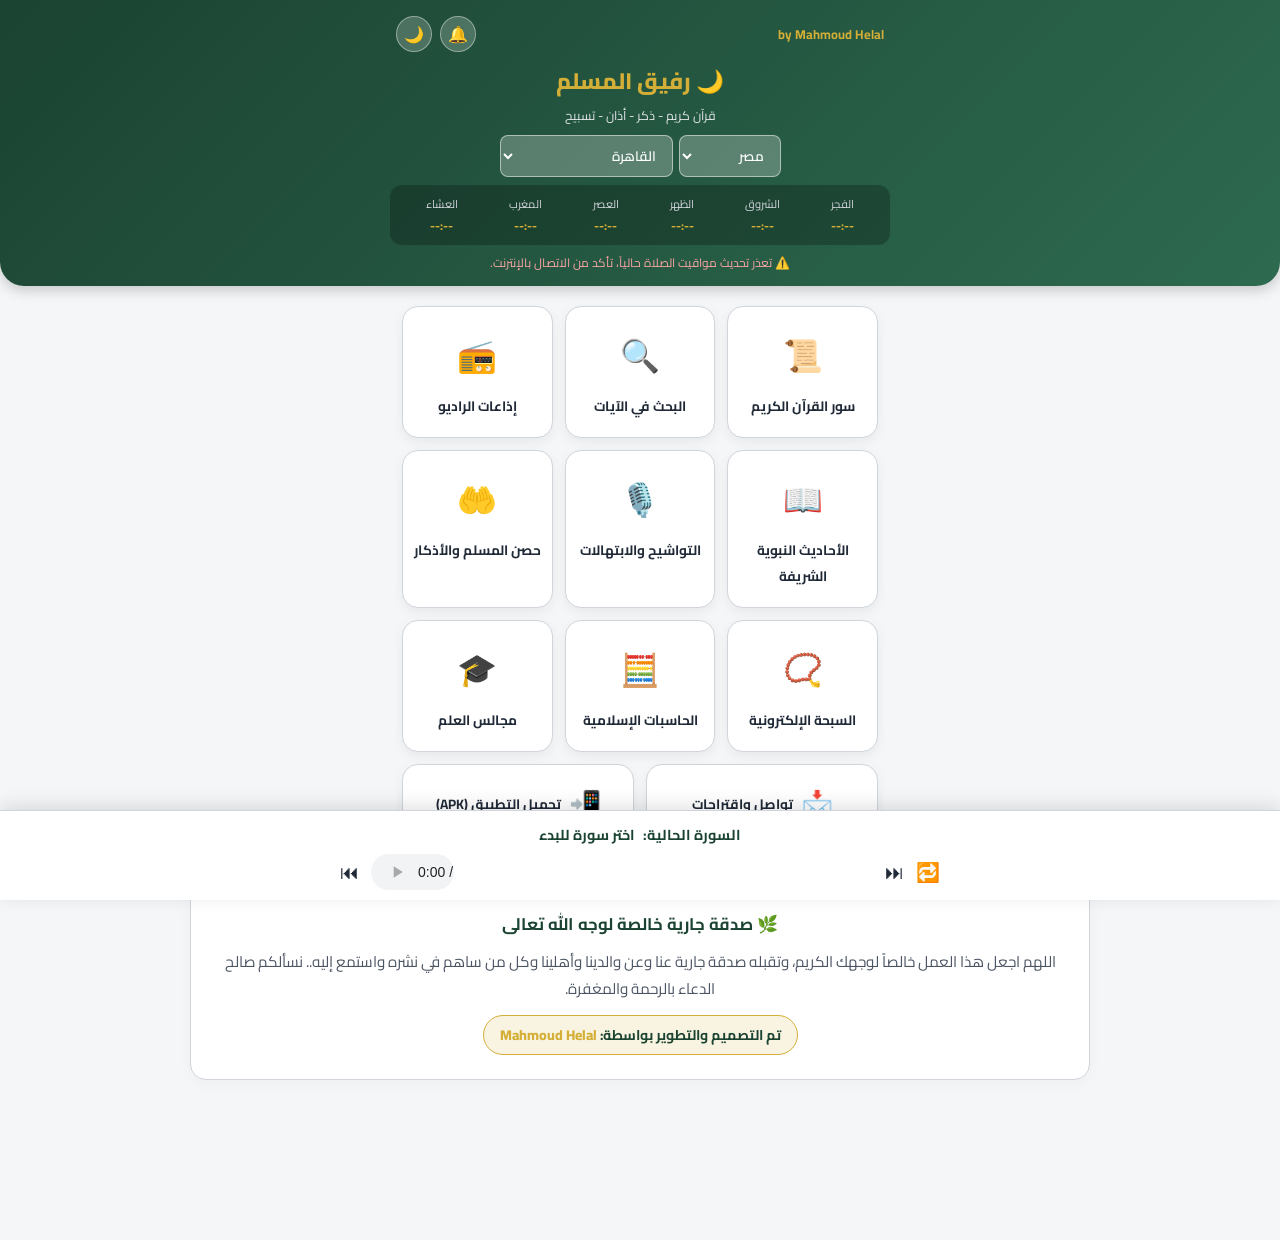
==== index.html @ 140fc5d7 "Add files via upload" ====
<!DOCTYPE html>
<html lang="ar" dir="rtl">
<head>
  <meta charset="UTF-8">
  <title>رفيق المسلم | تلاوات، قراءة، أذكار، وأحاديث نبوية</title>
  <meta name="viewport" content="width=device-width, initial-scale=1.0">
  <link rel="icon" href="favicon.png" type="image/png">
  <link rel="preconnect" href="https://fonts.googleapis.com">
  <link rel="preconnect" href="https://fonts.gstatic.com" crossorigin>
  <link href="https://fonts.googleapis.com/css2?family=Amiri:ital,wght@0,400;0,700;1,400&family=Cairo:wght@400;600;700;800&display=swap" rel="stylesheet">

  <style>
    :root {
      --primary: #1b4332;
      --primary-light: #2d6a4f;
      --accent: #d4af37;
      --accent-soft: rgba(212, 175, 55, 0.15);
      --bg: #f4f6f8;
      --card-bg: #ffffff;
      --text: #1f2937;
      --text-muted: #4b5563;
      --border: #d1d5db;
      --header-gradient: linear-gradient(135deg, #1b4332, #2d6a4f);
      --modal-bg: #ffffff;
    }

    body.dark-mode {
      --primary: #2d6a4f;
      --primary-light: #40916c;
      --accent: #facc15;
      --accent-soft: rgba(250, 204, 21, 0.2);
      --bg: #111827;
      --card-bg: #1f2937;
      --text: #f9fafb;
      --text-muted: #d1d5db;
      --border: #374151;
      --header-gradient: linear-gradient(135deg, #064e3b, #111827);
      --modal-bg: #1f2937;
    }

    * {
      box-sizing: border-box;
      margin: 0;
      padding: 0;
      font-family: 'Cairo', -apple-system, BlinkMacSystemFont, sans-serif;
    }

    body {
      background-color: var(--bg);
      color: var(--text);
      padding-bottom: 140px;
      min-height: 100vh;
    }

    header {
      background: var(--header-gradient);
      color: #fff;
      padding: 16px 14px 12px;
      box-shadow: 0 4px 14px rgba(0,0,0,0.2);
      text-align: center;
      border-bottom-left-radius: 24px;
      border-bottom-right-radius: 24px;
    }

    .app-title { font-size: 1.4rem; font-weight: 800; color: var(--accent); margin-bottom: 2px; }
    .app-subtitle { font-size: 0.78rem; color: #e5e7eb; margin-bottom: 8px; }

    .top-bar-row {
      display: flex; justify-content: space-between; align-items: center; max-width: 500px; margin: 0 auto 8px; padding: 0 6px;
    }

    .icon-btn {
      background: rgba(255,255,255,0.2); border: 1px solid rgba(255,255,255,0.4); color: #fff; width: 36px; height: 36px; border-radius: 50%; cursor: pointer; display: flex; align-items: center; justify-content: center; font-size: 1rem; outline: none; z-index: 10;
    }
    .icon-btn:hover { background: rgba(255,255,255,0.35); }

    .location-selector-box {
      max-width: 500px; margin: 0 auto 8px; display: flex; justify-content: center; gap: 6px; position: relative; z-index: 50;
    }

    .location-selector-box select {
      background: rgba(255,255,255,0.25); color: #fff; border: 1px solid rgba(255,255,255,0.5); padding: 6px 12px; border-radius: 8px; font-size: 0.85rem; font-weight: 600; outline: none; cursor: pointer; pointer-events: auto; z-index: 60;
    }
    .location-selector-box select option { background: #1f2937; color: #fff; }

    .prayers-mini-bar {
      max-width: 500px; margin: 0 auto; background: rgba(0,0,0,0.25); border-radius: 12px; padding: 8px 10px; display: flex; justify-content: space-around; font-size: 0.78rem;
    }
    .prayer-box { display: flex; flex-direction: column; align-items: center; }
    .prayer-box span:first-child { color: #d1d5db; font-size: 0.7rem; }
    .prayer-box span:last-child { font-weight: 700; color: var(--accent); }

    .prayer-status-msg {
      max-width: 500px; margin: 6px auto 0; font-size: 0.75rem; color: #fca5a5; display: none;
    }

    .dashboard-container { max-width: 500px; margin: 20px auto; padding: 0 12px; }
    .dashboard-grid { display: grid; grid-template-columns: repeat(3, 1fr); gap: 12px; }

    .dashboard-card {
      background: var(--card-bg); border: 1px solid var(--border); border-radius: 16px; padding: 18px 10px; text-align: center; cursor: pointer; box-shadow: 0 4px 12px rgba(0,0,0,0.06); display: flex; flex-direction: column; align-items: center; gap: 8px;
    }
    .dashboard-card:hover { transform: translateY(-3px); box-shadow: 0 6px 16px rgba(212, 175, 55, 0.2); border-color: var(--accent); }
    .card-icon { font-size: 32px; }
    .card-title { font-size: 0.85rem; font-weight: 700; color: var(--text); }

    .bottom-actions { display:grid; grid-template-columns:1fr 1fr; gap:12px; margin-top:12px; }
    .bottom-actions .dashboard-card { flex-direction:row; justify-content:center; padding:14px 8px; }
    .section-view { display: none; max-width: 650px; margin: 15px auto; padding: 0 12px; }

    .back-home-btn {
      background: var(--primary); color: #fff; border: none; padding: 8px 16px; border-radius: 10px; font-weight: 700; cursor: pointer; margin-bottom: 14px; display: inline-flex; align-items: center; gap: 6px; font-size: 0.85rem;
    }

    .bookmark-bar {
      display: none; background: var(--accent-soft); border: 1px dashed var(--accent); border-radius: 12px; padding: 10px 16px; margin-bottom: 14px; align-items: center; justify-content: space-between; font-size: 0.9rem; font-weight: 600;
    }

    .surah-grid { display: grid; grid-template-columns: repeat(auto-fill, minmax(280px, 1fr)); gap: 10px; }
    .surah-card { background: var(--card-bg); border: 1px solid var(--border); border-radius: 12px; padding: 10px 14px; display: flex; align-items: center; justify-content: space-between; }
    .surah-info { display: flex; align-items: center; gap: 10px; }
    .surah-num { width: 34px; height: 34px; background: var(--accent-soft); color: var(--primary); border-radius: 50%; display: flex; align-items: center; justify-content: center; font-weight: 700; font-size: 0.82rem; }
    .surah-name { font-weight: 700; font-size: 0.98rem; color: var(--text); }
    .surah-actions { display: flex; gap: 5px; }

    .btn { border: none; background: none; cursor: pointer; padding: 6px 10px; border-radius: 8px; font-size: 0.8rem; font-weight: 700; display: inline-flex; align-items: center; justify-content: center; text-decoration: none; }
    .btn-play { background: var(--primary); color: white; }
    .btn-read { background: var(--accent-soft); color: var(--text); }
    .btn-download { background: rgba(120, 140, 160, 0.12); color: var(--text-muted); }
    .btn-download:disabled { opacity: 0.6; cursor: wait; }

    .search-result-item { background: var(--card-bg); border: 1px solid var(--border); border-radius: 12px; padding: 16px; margin-bottom: 12px; line-height: 2.2; font-family: 'Amiri', serif; font-size: 1.2rem; color: var(--text); box-shadow: 0 2px 6px rgba(0,0,0,0.03); cursor: pointer; }
    .search-result-item:hover { border-color: var(--accent); background: var(--accent-soft); }
    .search-result-header { font-family: 'Cairo', sans-serif; font-size: 0.88rem; color: var(--primary); font-weight: bold; margin-bottom: 6px; display: flex; justify-content: space-between; }

    .zikr-card { background: var(--card-bg); border: 1px solid var(--border); border-radius: 12px; padding: 14px 16px; display: flex; flex-direction: column; gap: 10px; font-family: 'Amiri', serif; font-size: 1.15rem; line-height: 1.9; color: var(--text); margin-bottom: 10px; }
    .zikr-footer { display: flex; justify-content: space-between; align-items: center; font-family: 'Cairo', sans-serif; border-top: 1px solid var(--border); padding-top: 8px; }
    .zikr-count-btn { background: var(--primary); color: #fff; padding: 5px 14px; border-radius: 16px; border: none; font-weight: 700; cursor: pointer; font-size: 0.85rem; transition: background 0.2s; }
    .zikr-count-btn.completed { background: #2d6a4f; cursor: default; }

    .player-bar { position: fixed; bottom: 0; left: 0; right: 0; background: var(--card-bg); border-top: 1px solid var(--border); box-shadow: 0 -4px 18px rgba(0,0,0,0.12); padding: 10px 16px; display: flex; flex-direction: column; align-items: center; gap: 6px; z-index: 1000; }
    .player-details { display: flex; align-items: center; gap: 8px; font-weight: 700; color: var(--primary); font-size: 0.9rem; }
    .player-controls-row { display: flex; align-items: center; gap: 12px; width: 100%; max-width: 600px; }
    .p-btn { background: none; border: none; font-size: 1.2rem; cursor: pointer; color: var(--text); }
    audio { flex: 1; height: 36px; }

    .modal-overlay { position: fixed; inset: 0; background: rgba(0,0,0,0.9); display: none; flex-direction: column; z-index: 2000; }
    .modal-content { background: var(--modal-bg); width: 100vw; height: 100vh; max-width: 100vw; max-height: 100vh; border-radius: 0; display: flex; flex-direction: column; overflow: hidden; margin: 0; }
    .modal-header { padding: 12px 20px; background: var(--primary); color: #fff; display: flex; justify-content: space-between; align-items: center; flex-shrink: 0; }
    .modal-actions { display: flex; align-items: center; gap: 8px; }
    .font-ctrl-btn { background: rgba(255,255,255,0.18); border: 1px solid rgba(255,255,255,0.3); color: #fff; border-radius: 6px; padding: 4px 10px; cursor: pointer; font-weight: 700; }
    
    .modal-body { padding: 24px; overflow-y: auto; line-height: 2.5; font-size: 1.4rem; font-family: 'Amiri', serif; text-align: justify; color: var(--text); flex: 1; width: 100%; height: 100%; }
    .bismillah { text-align: center; font-weight: 700; font-size: 1.8rem; margin-bottom: 20px; color: var(--accent); }
    .ayah-text { cursor: pointer; padding: 2px 4px; border-radius: 4px; color: var(--text); }
    .ayah-badge { display: inline-flex; align-items: center; justify-content: center; width: 32px; height: 32px; border: 1.5px solid var(--accent); border-radius: 50%; font-size: 0.85rem; margin: 0 6px; color: var(--primary); font-weight: 700; background: rgba(212, 175, 55, 0.08); cursor: pointer; }
    .highlight-ayah { background: var(--accent-soft); border-radius: 6px; border: 1px solid var(--accent); padding: 4px; }
    .playing-ayah { background: rgba(45, 106, 79, 0.22); border-radius: 6px; border-bottom: 2px solid var(--primary); padding: 2px 4px; }

    .tafsir-box { border-top: 3px solid var(--accent); background: var(--modal-bg); padding: 14px 20px; font-family: 'Cairo', sans-serif; font-size: 0.95rem; line-height: 1.7; max-height: 35vh; overflow-y: auto; display: none; color: var(--text); flex-shrink: 0; }
    .tafsir-title { font-weight: 700; color: var(--primary); margin-bottom: 4px; display: flex; justify-content: space-between; align-items: center; }
    .tafsir-tool-btn { background: var(--accent-soft); border: 1px solid var(--accent); color: var(--primary); padding: 3px 8px; border-radius: 6px; cursor: pointer; font-size: 0.78rem; font-weight: bold; }
    .ayah-audio-btn { display: inline-flex; align-items: center; justify-content: center; width: 26px; height: 26px; border-radius: 50%; background: var(--accent-soft); color: var(--primary); cursor: pointer; font-size: 0.75rem; margin: 0 4px; vertical-align: middle; }

    /* نافذة خيارات استماع الآية */
    .ayah-options-dialog {
      background: var(--modal-bg);
      border: 1px solid var(--accent);
      border-radius: 20px;
      padding: 22px 20px;
      width: 92%;
      max-width: 410px;
      margin: auto;
      text-align: center;
      box-shadow: 0 10px 30px rgba(0,0,0,0.4);
      color: var(--text);
    }
    .ayah-options-dialog h3 {
      color: var(--primary);
      font-size: 1.08rem;
      margin-bottom: 14px;
    }
    .ayah-options-dialog label {
      display: block;
      text-align: right;
      font-size: 0.85rem;
      font-weight: 700;
      margin-bottom: 6px;
      color: var(--text-muted);
    }
    .ayah-options-dialog select {
      width: 100%;
      padding: 10px 12px;
      border-radius: 10px;
      border: 1px solid var(--border);
      background: var(--bg);
      color: var(--text);
      font-size: 0.92rem;
      font-weight: 700;
      margin-bottom: 16px;
      outline: none;
    }
    .ayah-mode-btns {
      display: flex;
      flex-direction: column;
      gap: 10px;
    }
    .ayah-mode-btn {
      width: 100%;
      padding: 12px 14px;
      border-radius: 12px;
      border: 1px solid var(--border);
      font-weight: 700;
      font-size: 0.92rem;
      cursor: pointer;
      display: flex;
      align-items: center;
      justify-content: center;
      gap: 8px;
      transition: transform 0.1s;
    }
    .ayah-mode-btn:active { transform: scale(0.98); }
    .ayah-mode-btn.primary { background: var(--primary); color: #fff; border-color: var(--primary); }
    .ayah-mode-btn.secondary { background: var(--accent-soft); color: var(--text); border-color: var(--accent); }

    .tasbeeh-box { display: none; background: var(--card-bg); border: 1px solid var(--border); border-radius: 20px; padding: 30px 20px; text-align: center; box-shadow: 0 4px 18px rgba(0,0,0,0.04); width: 100%; max-width: 440px; margin: 0 auto; color: var(--text); }
    .tasbeeh-ring { width: 160px; height: 160px; border-radius: 50%; border: 8px solid var(--accent); margin: 20px auto; display: flex; flex-direction: column; align-items: center; justify-content: center; cursor: pointer; user-select: none; background: radial-gradient(circle, var(--card-bg), var(--accent-soft)); }
    .tasbeeh-counter-num { font-size: 3rem; font-weight: 800; color: var(--primary); line-height: 1; }

    .positive-toast {
      position: fixed; top: 15px; left: 50%; transform: translateX(-50%);
      background: var(--primary); color: #fff; padding: 10px 20px; border-radius: 25px;
      font-size: 0.88rem; font-weight: bold; z-index: 9999; box-shadow: 0 4px 15px rgba(0,0,0,0.2);
      display: none; animation: fadeInOut 4s ease;
    }
    @keyframes fadeInOut { 0% { opacity: 0; transform: translate(-50%, -20px); } 15% { opacity: 1; transform: translate(-50%, 0); } 85% { opacity: 1; transform: translate(-50%, 0); } 100% { opacity: 0; transform: translate(-50%, -20px); } }


    /* قسم الابتهالات ومشغل اليوتيوب المصغر */
    .ibtihal-player-wrapper {
      background: var(--card-bg);
      border: 1px solid var(--accent);
      border-radius: 16px;
      padding: 12px;
      margin-bottom: 16px;
      box-shadow: 0 4px 16px rgba(0,0,0,0.08);
    }
    .ibtihal-video-frame {
      position: relative;
      width: 100%;
      max-width: 420px;
      margin: 0 auto;
      aspect-ratio: 16 / 9;
      border-radius: 12px;
      overflow: hidden;
      background: #000;
      border: 1px solid var(--border);
    }
    .ibtihal-video-frame iframe {
      width: 100%;
      height: 100%;
      border: 0;
    }
    .ibtihal-card {
      background: var(--card-bg);
      border: 1px solid var(--border);
      border-radius: 12px;
      padding: 12px 14px;
      display: flex;
      align-items: center;
      justify-content: space-between;
      gap: 10px;
      margin-bottom: 10px;
      cursor: pointer;
      transition: border-color 0.2s, background 0.2s;
    }
    .ibtihal-card:hover, .ibtihal-card.active {
      border-color: var(--accent);
      background: var(--accent-soft);
    }
    .ibtihal-meta {
      display: flex;
      flex-direction: column;
      gap: 3px;
      text-align: right;
    }
    .ibtihal-title {
      font-weight: 700;
      font-size: 0.95rem;
      color: var(--text);
    }
    .ibtihal-reciter {
      font-size: 0.8rem;
      color: var(--text-muted);
    }

    footer { text-align: center; margin: 40px auto 20px; padding: 24px 15px; max-width: 900px; background: var(--card-bg); border: 1px solid var(--border); border-radius: 16px; box-shadow: 0 4px 14px rgba(0,0,0,0.03); color: var(--text); }
  </style>
  <link rel="stylesheet" href="athr/athr.css">
</head>
<body>

  <div class="positive-toast" id="positiveToast">💡 تذكير: لا تنسَ الاستغفار والصلاة على النبي ﷺ الآن!</div>

  <header>
    <div class="top-bar-row">
      <div style="font-size: 0.8rem; color: var(--accent); font-weight: 700;">by Mahmoud Helal</div>
      <div style="display:flex;gap:8px"><button class="icon-btn" onclick="openAdhanSettings()" title="إعدادات الأذان">🔔</button><button class="icon-btn" id="themeBtn" title="الوضع الليلي / النهار">🌙</button></div>
    </div>
    <div class="app-title">🌙 رفيق المسلم</div>
    <div class="app-subtitle">قرآن كريم - ذكر - أذان - تسبيح</div>

    <div class="location-selector-box">
      <select id="countrySelect" onchange="onCountryChange()"></select>
      <select id="citySelect" onchange="onCityChange()"></select>
    </div>

    <div class="prayers-mini-bar">
      <div class="prayer-box"><span>الفجر</span><span id="fajrTime">--:--</span></div>
      <div class="prayer-box"><span>الشروق</span><span id="sunriseTime">--:--</span></div>
      <div class="prayer-box"><span>الظهر</span><span id="dhuhrTime">--:--</span></div>
      <div class="prayer-box"><span>العصر</span><span id="asrTime">--:--</span></div>
      <div class="prayer-box"><span>المغرب</span><span id="maghribTime">--:--</span></div>
      <div class="prayer-box"><span>العشاء</span><span id="ishaTime">--:--</span></div>
    </div>
    <div class="prayer-status-msg" id="prayerStatusMsg">⚠️ تعذر تحديث مواقيت الصلاة حالياً، تأكد من الاتصال بالإنترنت.</div>
  </header>

  <div class="dashboard-container" id="homeDashboard">
    <div class="dashboard-grid">
      <div class="dashboard-card" onclick="openSection('quranSection')">
        <div class="card-icon">📜</div>
        <div class="card-title">سور القرآن الكريم</div>
      </div>
      <div class="dashboard-card" onclick="openSection('searchSection')">
        <div class="card-icon">🔍</div>
        <div class="card-title">البحث في الآيات</div>
      </div>
      <div class="dashboard-card" onclick="openAthr('radio')">
        <div class="card-icon">📻</div>
        <div class="card-title">إذاعات الراديو</div>
      </div>
      <div class="dashboard-card" onclick="openAthr('hadith')">
        <div class="card-icon">📖</div>
        <div class="card-title">الأحاديث النبوية الشريفة</div>
      </div>
      <div class="dashboard-card" onclick="openAthr('ibtihal')">
        <div class="card-icon">🎙️</div>
        <div class="card-title">التواشيح والابتهالات</div>
      </div>
      <div class="dashboard-card" onclick="openSection('azkarSection')">
        <div class="card-icon">🤲</div>
        <div class="card-title">حصن المسلم والأذكار</div>
      </div>
      <div class="dashboard-card" onclick="openSection('tasbeehSection')">
        <div class="card-icon">📿</div>
        <div class="card-title">السبحة الإلكترونية</div>
      </div>
      <div class="dashboard-card" onclick="openAthr('calc')">
        <div class="card-icon">🧮</div>
        <div class="card-title">الحاسبات الإسلامية</div>
      </div>
      <div class="dashboard-card" onclick="openAthr('academy')">
        <div class="card-icon">🎓</div>
        <div class="card-title">مجالس العلم</div>
      </div>
    </div>
    <div class="bottom-actions">
      <div class="dashboard-card" onclick="openSection('contactSection')"><div class="card-icon" style="font-size:26px">📩</div><div class="card-title">تواصل واقتراحات</div></div>
      <div class="dashboard-card" onclick="downloadApk()"><div class="card-icon" style="font-size:26px">📲</div><div class="card-title">تحميل التطبيق (APK)</div></div>
    </div>
  </div>

  <div class="section-view" id="quranSection">
    <button class="back-home-btn" onclick="goHome()">⬅ العودة للرئيسية</button>
    <button class="btn btn-read" onclick="openAthr('audio')" style="width:100%;padding:12px;margin-bottom:12px;border:1px solid var(--accent)">🎧 المكتبة الصوتية — قرّاء وتلاوات وروايات ↗</button>
    <div class="bookmark-bar" id="bookmarkBar">
      <span id="bookmarkText">📌 آخر سورة توقفت عندها: --</span>
      <button class="btn btn-read" onclick="resumeBookmark()">متابعة القراءة</button>
    </div>
    <div style="background:var(--card-bg); padding:16px; border-radius:16px; border:1px solid var(--border);">
      <div style="display:grid; grid-template-columns:1fr 1fr; gap:10px; margin-bottom:12px;">
        <div>
          <label style="font-size:0.8rem; font-weight:750; display:block; margin-bottom:4px; color:var(--text);">🎙️ القارئ:</label>
          <select id="reciterSelect" onchange="onReciterChange()" style="width:100%; padding:10px; border-radius:8px; border:1px solid var(--border); background:var(--bg); color:var(--text);"></select>
        </div>
        <div>
          <label style="font-size:0.8rem; font-weight:750; display:block; margin-bottom:4px; color:var(--text);">🔍 بحث السورة:</label>
          <input type="text" id="searchInput" oninput="renderSurahs()" placeholder="ابحث باسم السورة..." style="width:100%; padding:10px; border-radius:8px; border:1px solid var(--border); background:var(--bg); color:var(--text);">
        </div>
      </div>
      <div style="margin-bottom:12px; padding:8px 12px; background:var(--bg); border-radius:8px; font-size:0.88rem; color:var(--text); font-weight:700;">
        <span id="reciterNameTag">تلاوة بصوت: الشيخ خالد القحطاني</span>
      </div>
      <div class="surah-grid" id="surahContainer"></div>
    </div>
  </div>

  <div class="section-view" id="searchSection">
    <button class="back-home-btn" onclick="goHome()">⬅ العودة للرئيسية</button>
    <div style="background:var(--card-bg); padding:18px; border-radius:16px; border:1px solid var(--border);">
      <div style="display:flex; gap:8px; margin-bottom:14px;">
        <input type="text" id="ayahSearchInput" placeholder="اكتب أي كلمة قرآنية للبحث..." style="flex:1; padding:11px 14px; border-radius:10px; border:1px solid var(--border); background:var(--bg); color:var(--text);">
        <button class="btn btn-play" onclick="searchAyat()">بحث</button>
      </div>
      <div id="ayahSearchResults">
        <div style="text-align: center; color: var(--text-muted); padding: 25px;">اكتب كلمة أو جملة واضغط "بحث".</div>
      </div>
    </div>
  </div>

  <div class="section-view" id="azkarSection">
    <button class="back-home-btn" onclick="goHome()">⬅ العودة للرئيسية</button>
    <div style="background:var(--card-bg); padding:18px; border-radius:16px; border:1px solid var(--border);">
      <div style="display:flex; gap:6px; overflow-x:auto; margin-bottom:14px; padding-bottom:4px;">
        <button class="btn btn-read" onclick="loadAzkarCategory('morning')">أذكار الصباح</button>
        <button class="btn btn-read" onclick="loadAzkarCategory('evening')">أذكار المساء</button>
        <button class="btn btn-read" onclick="loadAzkarCategory('sleep')">أذكار النوم</button>
        <button class="btn btn-read" onclick="loadAzkarCategory('after_prayer')">بعد الصلاة</button>
      </div>
      <div id="azkarList"></div>
    </div>
  </div>

  <div class="section-view" id="tasbeehSection">
    <button class="back-home-btn" onclick="goHome()">⬅ العودة للرئيسية</button>
    <div class="tasbeeh-box" style="display:block; margin:0 auto;">
      <h3>📿 السبحة الإلكترونية الشاملة</h3>
      <div style="margin: 12px 0;">
        <label style="font-size: 0.85rem; font-weight: bold; display: block; margin-bottom: 6px;">اختر التسبيح:</label>
        <select id="tasbeehPhraseSelect" style="width: 100%; padding: 8px; border-radius: 8px; border: 1px solid var(--border); background: var(--bg); color: var(--text); font-size: 0.9rem; font-weight: bold;">
          <option value="سبحان الله">سبحان الله</option>
          <option value="الحمد لله">الحمد لله</option>
          <option value="لا إله إلا الله">لا إله إلا الله</option>
          <option value="الله أكبر">الله أكبر</option>
          <option value="استغفر الله">استغفر الله</option>
          <option value="لاحول ولاقوة إلا بالله">لاحول ولاقوة إلا بالله</option>
          <option value="سبحان الله وبحمده سبحان الله العظيم">سبحان الله وبحمده سبحان الله العظيم</option>
          <option value="اللهم صل وسلم على نبينا محمد">اللهم صل وسلم على نبينا محمد</option>
        </select>
      </div>
      <div class="tasbeeh-ring" onclick="incrementTasbeeh()">
        <span class="tasbeeh-counter-num" id="tasbeehCount">0</span>
        <span style="font-size:0.75rem; color:var(--text-muted); margin-top:4px;" id="currentPhraseDisplay">سبحان الله</span>
      </div>
      <div style="display:flex; justify-content:space-around; align-items:center; margin-top:14px; font-size:0.88rem; font-weight:700; color:var(--text);">
        <span>الدورات: <b id="tasbeehLaps" style="color:var(--primary);">0</b></span>
        <span>الإجمالي: <b id="tasbeehTotal" style="color:var(--accent);">0</b></span>
      </div>
      <div style="margin-top:16px;">
        <button class="btn btn-read" style="padding:8px 18px;" onclick="resetTasbeeh()">🔄 إعادة ضبط العداد</button>
      </div>
    </div>
  </div>

  <div class="section-view" id="contactSection">
    <button class="back-home-btn" onclick="goHome()">⬅ العودة للرئيسية</button>
    <div style="background:var(--card-bg); padding:26px 20px; border-radius:18px; border:1px solid var(--border); max-width:520px; margin:0 auto;">
      <h2>📩 تواصل معنا واقتراحاتك</h2>
      <p style="font-size:0.92rem; color:var(--text-muted); margin-bottom:18px;">نسعد باستقبال اقتراحاتكم، طلبات إضافة قراء جدد، أو الإبلاغ عن مشكلة.</p>
      <form id="feedbackForm" onsubmit="handleFeedbackSubmit(event)" style="display:flex; flex-direction:column; gap:12px; text-align:right;">
        <div>
          <label style="display:block; font-size:0.88rem; font-weight:700; margin-bottom:6px; color:var(--text);">نوع الرسالة:</label>
          <select id="msgType" style="width:100%; padding:11px; border:1px solid var(--border); border-radius:10px; background:var(--bg); color:var(--text);">
            <option value="طلب إضافة قارئ">🎙️ طلب إضافة قارئ جديد</option>
            <option value="اقتراح فكرة أو ميزة">💡 اقتراح تطوير</option>
            <option value="الإبلاغ عن مشكلة">⚠️ الإبلاغ عن عطل</option>
          </select>
        </div>
        <div>
          <label style="display:block; font-size:0.88rem; font-weight:700; margin-bottom:6px; color:var(--text);">اسمك الكريم:</label>
          <input type="text" id="senderName" required placeholder="اكتب اسمك..." style="width:100%; padding:11px; border:1px solid var(--border); border-radius:10px; background:var(--bg); color:var(--text);">
        </div>
        <div>
          <label style="display:block; font-size:0.88rem; font-weight:700; margin-bottom:6px; color:var(--text);">التفاصيل:</label>
          <textarea id="msgBody" required rows="4" placeholder="اكتب رسالتك..." style="width:100%; padding:11px; border:1px solid var(--border); border-radius:10px; background:var(--bg); color:var(--text); resize:vertical;"></textarea>
        </div>
        <div style="display:flex; gap:10px; margin-top:8px;">
          <button type="submit" class="btn btn-play" style="flex:1; padding:12px;">💬 واتساب</button>
          <button type="button" onclick="sendViaEmail()" class="btn btn-read" style="flex:1; padding:12px;">📧 إيميل</button>
        </div>
      </form>
    </div>
  </div>

<div id="athrRoot">
    <div class="section-view" id="athrSection">
      <div style="display:flex;gap:8px;align-items:center;margin-bottom:14px;flex-wrap:wrap">
        <button class="back-home-btn" style="margin-bottom:0" onclick="athrHome()">⬅ الرئيسية</button>
        <button class="back-home-btn" id="athrBack" style="margin-bottom:0;background:var(--primary-light);display:none">↩ رجوع</button>
        <h2 id="athrTitle" style="flex:1;font-size:1.05rem;color:var(--primary);margin:0"></h2>
      </div>
      <div id="athrView"></div>
    </div>
    <div class="toast" id="athrToast" role="status"></div>
  </div>
  <footer>
    <div style="font-size: 1.05rem; font-weight: 700; color: var(--primary); margin-bottom: 8px;">
      🌿 صدقة جارية خالصة لوجه الله تعالى
    </div>
    <p style="font-size: 0.95rem; color: var(--text-muted); line-height: 1.8; margin-bottom: 12px;">
      اللهم اجعل هذا العمل خالصاً لوجهك الكريم، وتقبله صدقة جارية عنا وعن والدينا وأهلينا وكل من ساهم في نشره واستمع إليه.. نسألكم صالح الدعاء بالرحمة والمغفرة.
    </p>
    <div style="
      display: inline-block; padding: 6px 16px; background: var(--accent-soft); border: 1px solid var(--accent); border-radius: 20px; font-size: 0.88rem; font-weight: 700; color: var(--primary);
    ">
      تم التصميم والتطوير بواسطة: <span style="color: var(--accent); font-weight: 800;">Mahmoud Helal</span>
    </div>
  </footer>

  <!-- نافذة قراءة السورة -->
  <div class="modal-overlay" id="readerModal">
    <div class="modal-content">
      <div class="modal-header">
        <h3 id="modalSurahTitle">سورة</h3>
        <div class="modal-actions">
          <button class="font-ctrl-btn" onclick="changeFontSize(1)">A+</button>
          <button class="font-ctrl-btn" onclick="changeFontSize(-1)">A-</button>
          <button class="icon-btn" onclick="saveCurrentBookmark()" title="حفظ الموضع" style="width:32px; height:32px; font-size:0.9rem;">📌</button>
          <button class="icon-btn" onclick="closeModal()" title="إغلاق" style="width:32px; height:32px; font-size:0.9rem;">&times;</button>
        </div>
      </div>
      <div class="modal-body" id="modalSurahBody">جاري تحميل الآيات...</div>
      <div class="tafsir-box" id="tafsirBox">
        <div class="tafsir-title">
          <span id="tafsirAyahHeader">التفسير الميسر</span>
          <div style="display:flex; gap:6px;">
            <button class="tafsir-tool-btn" onclick="copyAyahWithTafsir()">📋 نسخ</button>
            <button class="tafsir-tool-btn" id="shareStoryBtn" onclick="shareAyahWithTafsir()">📸 ستوري</button>
            <button class="icon-btn" style="width:24px; height:24px; font-size:12px; background:none; border:none; color:var(--text);" onclick="closeTafsir()">✕</button>
          </div>
        </div>
        <div id="tafsirContent">اضغط على أي آية لعرض تفسيرها...</div>
      </div>
    </div>
  </div>

  <!-- نافذة اختيار القارئ وطريقة الاستماع للآية -->
  <div class="modal-overlay" id="ayahPlayOptionsModal" style="display:none; z-index:2600;">
    <div class="ayah-options-dialog">
      <div style="display:flex; justify-content:space-between; align-items:center; margin-bottom:10px;">
        <h3 id="ayahOptionsTitle" style="margin:0;">🔊 خيارات الاستماع</h3>
        <button class="icon-btn" style="color:var(--text); background:none; border:none; font-size:1.4rem; cursor:pointer; width:30px; height:30px;" onclick="closeAyahOptionsModal()">&times;</button>
      </div>
      <label for="ayahReciterSelect">🎙️ اختر القارئ:</label>
      <select id="ayahReciterSelect"></select>
      <div class="ayah-mode-btns">
        <button class="ayah-mode-btn primary" onclick="startAyahPlayback('single')">
          <span>🔂</span>
          <span>سماع هذه الآية فقط</span>
        </button>
        <button class="ayah-mode-btn secondary" onclick="startAyahPlayback('continue')">
          <span>▶️</span>
          <span>إكمال السورة من هذه الآية إلى آخرها</span>
        </button>
      </div>
    </div>
  </div>

  <!-- نافذة معاينة بطاقة الستوري -->
  <div class="modal-overlay" id="storyPreviewModal" style="display:none; z-index:3000;">
    <div class="modal-content" style="max-width: 400px; text-align: center; padding: 18px; border-radius: 20px; background:var(--modal-bg); height:auto; width:90%; margin:auto;">
      <div style="display:flex; justify-content:space-between; align-items:center; margin-bottom:12px;">
        <h3 style="font-size:1.05rem; font-weight:700; color:var(--primary); margin:0;">📸 بطاقة الستوري جاهزة</h3>
        <button class="icon-btn" style="color:var(--text); background:none; border:none; font-size:1.4rem; cursor:pointer;" onclick="closeStoryModal()">&times;</button>
      </div>
      <div style="margin-bottom:14px; max-height:56vh; overflow-y:auto; border-radius:12px; border:1px solid var(--border);">
        <div id="storyLoading" style="display:none;padding:40px 10px;font-weight:700;color:var(--primary)">⏳ جاري تجهيز البطاقة…</div>
        <img id="storyPreviewImg" style="width:100%; height:auto; display:block; border-radius:12px;" src="" alt="معاينة الستوري">
      </div>
      <button class="btn btn-read" style="width:100%; padding:12px; font-size:0.9rem;" onclick="downloadStoryImage()">📥 حفظ الصورة في الهاتف</button>
    </div>
  </div>

  <div class="player-bar" id="playerBar">
    <div class="player-details">
      <span>السورة الحالية:</span>
      <span id="currentSurahTitle">اختر سورة للبدء</span>
    </div>
    <div class="player-controls-row">
      <button class="p-btn" id="repeatModeBtn" onclick="toggleRepeatMode()" title="التكرار">🔁</button>
      <button class="p-btn" onclick="playNextSurah()" title="التالية">⏭</button>
      <audio id="audioPlayer" controls></audio>
      <audio id="singleAyahAudioPlayer" preload="none"></audio>
      <audio id="adhanAudio" src="https://islamic.network/audio/adhan/makkah.mp3" preload="auto"></audio>
      <button class="p-btn" onclick="playPrevSurah()" title="السابقة">⏮</button>
    </div>
  </div>

  <script>
    // تم حذف الشيخ إبراهيم الأخضر بناءً على طلبك
    const reciters = [
      { name: "الشيخ خالد القحطاني", server: "https://server10.mp3quran.net/qht/" },
      { name: "الشيخ مشاري راشد العفاسي", server: "https://server8.mp3quran.net/afs/" },
      { name: "الشيخ عبد الرحمن السديس", server: "https://server11.mp3quran.net/sds/" },
      { name: "الشيخ هاني الرفاعي", server: "https://server11.mp3quran.net/hani/" },
      { name: "الشيخ عبد الباسط عبد الصمد (مرتل)", server: "https://server7.mp3quran.net/basit/" },
      { name: "الشيخ محمود خليل الحصري", server: "https://server13.mp3quran.net/husr/" },
      { name: "الشيخ ماهر المعيقلي", server: "https://server12.mp3quran.net/maher/" },
      { name: "الشيخ سعد الغامدي", server: "https://server7.mp3quran.net/s_gmd/" },
      { name: "الشيخ أحمد بن علي العجمي", server: "https://server10.mp3quran.net/ajm/" },
      { name: "الشيخ ياسر الدوسري", server: "https://server11.mp3quran.net/yasser/" },
      { name: "الشيخ ناصر القطامي", server: "https://server6.mp3quran.net/qtm/" },
      { name: "الشيخ محمد صديق المنشاوي (مرتل)", server: "https://server10.mp3quran.net/minsh/" },
      { name: "الشيخ فارس عباد", server: "https://server8.mp3quran.net/frs_a/" },
      { name: "الشيخ إدريس أبكر", server: "https://server6.mp3quran.net/abkr/" }
    ];

    // قراء تلاوة الآيات الفردية والمتصلة من EveryAyah (روابط صوتية مجربة ومباشرة لكل آية)
    const ayahReciters = [
      { name: "الشيخ مشاري راشد العفاسي", folder: "Alafasy_128kbps" },
      { name: "الشيخ عبد الباسط عبد الصمد (مرتل)", folder: "Abdul_Basit_Murattal_192kbps" },
      { name: "الشيخ محمود خليل الحصري", folder: "Husary_128kbps" },
      { name: "الشيخ محمد صديق المنشاوي (مرتل)", folder: "Minshawy_Murattal_128kbps" },
      { name: "الشيخ ماهر المعيقلي", folder: "MaherAlMuaiqly128kbps" },
      { name: "الشيخ عبد الرحمن السديس", folder: "Abdurrahmaan_As-Sudais_192kbps" },
      { name: "الشيخ سعد الغامدي", folder: "Ghamadi_40kbps" },
      { name: "الشيخ ياسر الدوسري", folder: "Yasser_Ad-Dussary_128kbps" },
      { name: "الشيخ ناصر القطامي", folder: "Nasser_Alqatami_128kbps" },
      { name: "الشيخ أحمد بن علي العجمي", folder: "ahmed_ibn_ali_al_ajamy_128kbps" },
      { name: "الشيخ هاني الرفاعي", folder: "Hani_Rifai_192kbps" }
    ];

    const surahNames = [
      "الفاتحة", "البقرة", "آل عمران", "النساء", "المائدة", "الأنعام", "الأعراف", "الأنفال", "التوبة", "يونس",
      "هود", "يوسف", "الرعد", "إبراهيم", "الحجر", "النحل", "الإسراء", "الكهف", "مريم", "طه",
      "الأنبياء", "الحج", "المؤمنون", "النور", "الفرقان", "الشعراء", "النمل", "القصص", "العنكبوت", "الروم",
      "لقمان", "السجدة", "الأحزاب", "سبأ", "فاطر", "يس", "الصافات", "ص", "الزمر", "غافر",
      "فصلت", "الشورى", "الزخرف", "الدخان", "الجاثية", "الأحقاف", "محمد", "الفتح", "الحجرات", "ق",
      "الذاريات", "الطور", "النجم", "القمر", "الرحمن", "الواقعة", "الحديد", "المجادلة", "الحشر", "الممتحنة",
      "الصف", "الجمعة", "المنافقون", "التغابن", "الطلاق", "التحريم", "الملك", "القلم", "الحاقة", "المعارج",
      "نوح", "الجن", "المزمل", "المدثر", "القيامة", "الإنسان", "المرسلات", "النبأ", "النازعات", "عبس",
      "التكوير", "الانفطار", "المطففين", "الانشقاق", "البروج", "الطارق", "الأعلى", "الغاشية", "الفجر", "البلد",
      "الشمس", "الليل", "الضحى", "الشرح", "التين", "العلق", "القدر", "البينة", "الزلزلة", "العاديات",
      "القارعة", "التكاثر", "العصر", "الهمزة", "الفيل", "قريش", "الماعون", "الكوثر", "الكافرون", "النصر",
      "المسد", "الإخلاص", "الفلق", "الناس"
    ];

    // 40 حديثاً نبوياً صحيحاً بمصادرها الدقيقة وشروحات وفوائد معتمدة من أهل العلم
    

    function escapeAttr(str) {
      return str.replace(/&/g, '&amp;').replace(/'/g, '&#39;').replace(/"/g, '&quot;');
    }

    

    let currentHadithTitleForShare = "";
    let currentHadithTextForShare = "";
    let currentHadithSourceForShare = "";

    async function shareHadithStory(title, text, source) {
      currentHadithTitleForShare = title;
      currentHadithTextForShare = text;
      currentHadithSourceForShare = source || "";
      try {
        generatedStoryBlob = await generateHadithStoryBlob();
        const previewUrl = URL.createObjectURL(generatedStoryBlob);
        document.getElementById("storyPreviewImg").src = previewUrl;
        document.getElementById("storyPreviewModal").style.display = "flex";
      } catch (err) { alert("حدث خطأ أثناء إعداد صورة الستوري."); }
    }

    function wrapCanvasText(context, text, maxWidth) {
      const words = text.split(/\s+/);
      let line = '';
      const lines = [];
      for (let n = 0; n < words.length; n++) {
        const testLine = line + words[n] + ' ';
        if (context.measureText(testLine).width > maxWidth && n > 0) {
          lines.push(line.trim());
          line = words[n] + ' ';
        } else {
          line = testLine;
        }
      }
      if (line.trim()) lines.push(line.trim());
      return lines;
    }

    function drawRoundedBox(context, x, y, width, height, radius, fillStyle, strokeStyle) {
      context.beginPath();
      context.moveTo(x + radius, y);
      context.lineTo(x + width - radius, y);
      context.quadraticCurveTo(x + width, y, x + width, y + radius);
      context.lineTo(x + width, y + height - radius);
      context.quadraticCurveTo(x + width, y + height, x + width - radius, y + height);
      context.lineTo(x + radius, y + height);
      context.quadraticCurveTo(x, y + height, x, y + height - radius);
      context.lineTo(x, y + radius);
      context.quadraticCurveTo(x, y, x + radius, y);
      context.closePath();
      if (fillStyle) { context.fillStyle = fillStyle; context.fill(); }
      if (strokeStyle) { context.strokeStyle = strokeStyle; context.stroke(); }
    }

    async function generateHadithStoryBlob() {
      await ensureStoryFonts();

      const canvas = document.createElement('canvas');
      canvas.width = 1080; canvas.height = 1920;
      const ctx = canvas.getContext('2d');
      const bgGrad = ctx.createLinearGradient(0, 0, 1080, 1920);
      bgGrad.addColorStop(0, '#06170f'); bgGrad.addColorStop(0.3, '#0b261a'); bgGrad.addColorStop(0.7, '#143827'); bgGrad.addColorStop(1, '#05140d');
      ctx.fillStyle = bgGrad; ctx.fillRect(0, 0, 1080, 1920);

      ctx.strokeStyle = '#d4af37'; ctx.lineWidth = 4; ctx.strokeRect(55, 55, 970, 1810);
      ctx.strokeStyle = 'rgba(212, 175, 55, 0.35)'; ctx.lineWidth = 1.5; ctx.strokeRect(70, 70, 940, 1780);

      ctx.textAlign = 'center'; ctx.fillStyle = '#d4af37'; ctx.font = 'bold 44px Cairo, sans-serif';
      ctx.fillText('📖 حديث نبوي شريف', 540, 150);

      ctx.fillStyle = '#ffffff'; ctx.font = 'bold 36px Cairo, sans-serif';
      ctx.fillText(currentHadithTitleForShare, 540, 220);

      ctx.strokeStyle = '#d4af37'; ctx.lineWidth = 2.5; ctx.beginPath(); ctx.moveTo(380, 260); ctx.lineTo(700, 260); ctx.stroke();

      let fontSize = 44;
      let lineHeight = 68;
      let lines = [];
      const maxBoxHeight = 1180;
      while (fontSize >= 24) {
        ctx.font = `bold ${fontSize}px Amiri, serif`;
        lineHeight = Math.round(fontSize * 1.55);
        lines = wrapCanvasText(ctx, currentHadithTextForShare, 820);
        if (lines.length * lineHeight + 160 <= maxBoxHeight) break;
        fontSize -= 2;
      }

      const boxTop = 310;
      const boxHeight = Math.min(maxBoxHeight, Math.max(460, lines.length * lineHeight + 170));
      drawRoundedBox(ctx, 90, boxTop, 900, boxHeight, 20, 'rgba(255, 255, 255, 0.05)', 'rgba(212, 175, 55, 0.3)');

      ctx.fillStyle = '#ffd700';
      ctx.font = `bold ${fontSize}px Amiri, serif`;
      const textBlockHeight = lines.length * lineHeight;
      const startY = boxTop + ((boxHeight - 70 - textBlockHeight) / 2) + lineHeight * 0.7;
      lines.forEach((l, i) => ctx.fillText(l, 540, startY + i * lineHeight));

      if (currentHadithSourceForShare) {
        ctx.fillStyle = '#d4af37';
        ctx.font = 'bold 26px Cairo, sans-serif';
        const srcLines = wrapCanvasText(ctx, `📚 ${currentHadithSourceForShare}`, 840);
        ctx.fillText(srcLines[0], 540, boxTop + boxHeight - 35);
      }

      ctx.fillStyle = '#80ed99'; ctx.font = 'bold 30px Cairo, sans-serif'; ctx.fillText('🌿 صدقة جارية — لا تنسونا من صالح دعائكم', 540, 1660);
      ctx.fillStyle = '#d4af37'; ctx.font = 'bold 32px Cairo, sans-serif'; ctx.fillText('رفيق المسلم', 540, 1730);
      ctx.fillStyle = '#ffffff'; ctx.font = 'bold 36px Cairo, sans-serif'; ctx.fillText('by Mahmoud Helal', 540, 1785);

      return new Promise(resolve => canvas.toBlob(blob => resolve(blob), 'image/jpeg', 0.92));
    }

    const periodicAzkarReminders = [
      "ﷺ اللهم صلِّ وسلم وبارك على نبينا محمد",
      "🌿 أستغفر الله العظيم وأتوب إليه",
      "✨ سبحان الله وبحمده، سبحان الله العظيم",
      "🤍 لا إله إلا الله وحده لا شريك له، له الملك وله الحمد وهو على كل شيء قدير",
      "🤲 لا حول ولا قوة إلا بالله العلي العظيم",
      "🌸 الحمد لله حمداً كثيراً طيباً مباركاً فيه",
      "💫 سبحان الله، والحمد لله، ولا إله إلا الله، والله أكبر",
      "🕊️ اللهم إنك عفو تحب العفو فاعفُ عنا",
      "🌟 حسبي الله لا إله إلا هو عليه توكلت وهو رب العرش العظيم",
      "💎 يا حي يا قيوم برحمتك أستغيث أصلح لي شأني كله"
    ];
    let lastReminderIndex = -1;

    function showPeriodicZikrToast() {
      const toast = document.getElementById("positiveToast");
      if (!toast) return;
      let nextIdx;
      do {
        nextIdx = Math.floor(Math.random() * periodicAzkarReminders.length);
      } while (nextIdx === lastReminderIndex && periodicAzkarReminders.length > 1);
      lastReminderIndex = nextIdx;

      toast.innerText = periodicAzkarReminders[nextIdx];
      toast.style.display = "none";
      void toast.offsetWidth; // إعادة تشغيل الأنيميشن بسلاسة
      toast.style.display = "block";
      setTimeout(() => {
        toast.style.display = "none";
      }, 6000);
    }

    // إظهار أول تذكير بعد دقيقتين ثم تكراره كل دقيقتين بذكر مختلف
    setInterval(showPeriodicZikrToast, 120000);

    let currentSurahIndex = 0;
    let activeModalSurahId = 1;
    let currentReaderFontSize = 1.4;
    let currentAyahTextForShare = "";
    let currentTafsirTextForShare = "";
    let currentShareSurahName = "";
    let currentShareAyahNum = 1;
    let generatedStoryBlob = null;

    const container = document.getElementById("surahContainer");
    const audioPlayer = document.getElementById("audioPlayer");
    const currentTitle = document.getElementById("currentSurahTitle");
    const searchInput = document.getElementById("searchInput");
    const reciterSelect = document.getElementById("reciterSelect");
    const reciterNameTag = document.getElementById("reciterNameTag");
    const readerModal = document.getElementById("readerModal");
    const modalSurahTitle = document.getElementById("modalSurahTitle");
    const modalSurahBody = document.getElementById("modalSurahBody");
    const tafsirBox = document.getElementById("tafsirBox");
    const tafsirContent = document.getElementById("tafsirContent");
    const tafsirAyahHeader = document.getElementById("tafsirAyahHeader");
    const themeBtn = document.getElementById("themeBtn");
    const bookmarkBar = document.getElementById("bookmarkBar");
    const bookmarkText = document.getElementById("bookmarkText");

    let radioPlaying = false; function toggleRadioPlay() {}
    const adhanAudio = document.getElementById("adhanAudio");

    reciters.forEach((reciter, index) => {
      const option = document.createElement("option");
      option.value = index;
      option.textContent = reciter.name;
      reciterSelect.appendChild(option);
    });

    // تعبئة قائمة القراء في نافذة خيارات الآية
    const ayahReciterSelect = document.getElementById("ayahReciterSelect");
    ayahReciters.forEach((reciter, index) => {
      const option = document.createElement("option");
      option.value = index;
      option.textContent = reciter.name;
      ayahReciterSelect.appendChild(option);
    });
    const savedAyahReciterIdx = localStorage.getItem("ayah_reciter_idx");
    if (savedAyahReciterIdx !== null && ayahReciters[savedAyahReciterIdx]) {
      ayahReciterSelect.value = savedAyahReciterIdx;
    }
    ayahReciterSelect.addEventListener("change", function() {
      localStorage.setItem("ayah_reciter_idx", this.value);
    });

    function onReciterChange() {
      const reciter = reciters[reciterSelect.value];
      reciterNameTag.innerText = `تلاوة بصوت: ${reciter.name}`;
      renderSurahs();
    }

    async function downloadSurahAudio(url, fileName, btnEl) {
      const originalText = btnEl.innerText;
      btnEl.disabled = true;
      btnEl.innerText = "⏳";
      try {
        const response = await fetch(url);
        if (!response.ok) throw new Error("Network error");
        const blob = await response.blob();
        const blobUrl = URL.createObjectURL(blob);
        const a = document.createElement("a");
        a.href = blobUrl;
        a.download = fileName;
        document.body.appendChild(a);
        a.click();
        document.body.removeChild(a);
        setTimeout(() => URL.revokeObjectURL(blobUrl), 10000);
      } catch (err) {
        window.open(url, "_blank", "noopener,noreferrer");
      } finally {
        btnEl.disabled = false;
        btnEl.innerText = originalText;
      }
    }

    function renderSurahs() {
      const filter = searchInput.value.trim();
      const currentReciter = reciters[reciterSelect.value];
      container.innerHTML = "";

      surahNames.forEach((name, index) => {
        if (!name.includes(filter)) return;
        const id = index + 1;
        const formattedId = String(id).padStart(3, '0');
        const audioUrl = `${currentReciter.server}${formattedId}.mp3`;
        const fileName = `سورة_${name}_${currentReciter.name.replace(/\s+/g, '_')}.mp3`;

        const card = document.createElement("div");
        card.className = "surah-card";
        card.innerHTML = `
          <div class="surah-info">
            <div class="surah-num">${id}</div>
            <div class="surah-name">سورة ${name}</div>
          </div>
          <div class="surah-actions">
            <button class="btn btn-play" onclick="playSurahByIndex(${index})">تشغيل</button>
            <button class="btn btn-read" onclick="readSurah(${id}, '${name}')">قراءة</button>
            <button class="btn btn-download" onclick="downloadSurahAudio('${audioUrl}', '${fileName}', this)" title="تحميل">تحميل</button>
          </div>
        `;
        container.appendChild(card);
      });
      reciterNameTag.innerText = `تلاوة بصوت: ${currentReciter.name}`;
    }

    function playSurahByIndex(index) {
      window.dispatchEvent(new CustomEvent('noor:audio', { detail: 'site1' }));
      if (index < 0 || index >= 114) return;
      if (radioPlaying) toggleRadioPlay();
      stopAyahAudio();
      stopIbtihalVideo();

      currentSurahIndex = index;
      const currentReciter = reciters[reciterSelect.value];
      const formattedId = String(index + 1).padStart(3, '0');
      const audioUrl = `${currentReciter.server}${formattedId}.mp3`;
      currentTitle.innerText = `سورة ${surahNames[index]} - ${currentReciter.name}`;
      audioPlayer.src = audioUrl;
      audioPlayer.play();
    }

    function playNextSurah() { if (currentSurahIndex < 113) playSurahByIndex(currentSurahIndex + 1); }
    function playPrevSurah() { if (currentSurahIndex > 0) playSurahByIndex(currentSurahIndex - 1); }

    let repeatMode = 'all';
    function toggleRepeatMode() {
      const btn = document.getElementById("repeatModeBtn");
      if (repeatMode === 'all') { repeatMode = 'one'; btn.innerText = "🔂"; }
      else if (repeatMode === 'one') { repeatMode = 'off'; btn.innerText = "⏹️"; }
      else { repeatMode = 'all'; btn.innerText = "🔁"; }
    }

    audioPlayer.addEventListener("ended", () => {
      if (repeatMode === 'one') { audioPlayer.currentTime = 0; audioPlayer.play(); }
      else if (repeatMode === 'all') { playNextSurah(); }
    });

    // إدارة تشغيل الآية الواحدة أو إكمال السورة مع اختيار القارئ
    let singleAyahAudio = null;
    let activeAyahAudioBtn = null;
    let pendingAyahRequest = null;
    let currentSurahTotalAyahs = 0;
    let ayahPlaySequenceState = null;

    function stopAyahAudio() {
      ayahPlaySequenceState = null;
      if (singleAyahAudio) {
        singleAyahAudio.pause();
        singleAyahAudio.onended = null;
      }
      if (activeAyahAudioBtn) {
        activeAyahAudioBtn.innerText = "🔊";
        activeAyahAudioBtn = null;
      }
      document.querySelectorAll(".playing-ayah").forEach(el => el.classList.remove("playing-ayah"));
    }

    function openAyahPlayOptions(surahId, ayahNumInSurah, globalAyahNum, btnEl) {
      if (!singleAyahAudio) {
        singleAyahAudio = document.getElementById("singleAyahAudioPlayer") || new Audio();
      }
      // إذا كانت نفس الآية تعمل حالياً، أوقفها مباشرة
      if (activeAyahAudioBtn && activeAyahAudioBtn === btnEl && !singleAyahAudio.paused) {
        stopAyahAudio();
        return;
      }

      pendingAyahRequest = { surahId, ayahNumInSurah, globalAyahNum, btnEl };
      const surahName = surahNames[surahId - 1] || "";
      document.getElementById("ayahOptionsTitle").innerText = `🔊 سورة ${surahName} — آية (${ayahNumInSurah})`;
      document.getElementById("ayahPlayOptionsModal").style.display = "flex";
    }

    function closeAyahOptionsModal() {
      document.getElementById("ayahPlayOptionsModal").style.display = "none";
    }

    function startAyahPlayback(mode) {
      closeAyahOptionsModal();
      if (!pendingAyahRequest) return;

      const { surahId, ayahNumInSurah } = pendingAyahRequest;
      const reciterIdx = parseInt(document.getElementById("ayahReciterSelect").value, 10) || 0;
      const reciter = ayahReciters[reciterIdx] || ayahReciters[0];

      if (audioPlayer && !audioPlayer.paused) audioPlayer.pause();
      if (radioPlaying) toggleRadioPlay();
      stopAyahAudio();

      ayahPlaySequenceState = {
        surahId,
        currentAyah: ayahNumInSurah,
        mode,
        reciter
      };

      playAyahInSequence();
    }

    function playAyahInSequence() {
      if (!ayahPlaySequenceState) return;
      const { surahId, currentAyah, mode, reciter } = ayahPlaySequenceState;

      if (activeAyahAudioBtn) activeAyahAudioBtn.innerText = "🔊";
      document.querySelectorAll(".playing-ayah").forEach(el => el.classList.remove("playing-ayah"));

      const btnEl = document.getElementById(`ayah-audio-btn-${currentAyah}`);
      const textEl = document.getElementById(`ayah-item-${currentAyah}`);
      if (btnEl) {
        activeAyahAudioBtn = btnEl;
        btnEl.innerText = "⏳";
      }
      if (textEl) {
        textEl.classList.add("playing-ayah");
        textEl.scrollIntoView({ behavior: 'smooth', block: 'center' });
      }

      const sNum = String(surahId).padStart(3, '0');
      const aNum = String(currentAyah).padStart(3, '0');
      const everyAyahUrl = `https://everyayah.com/data/${reciter.folder}/${sNum}${aNum}.mp3`;

      singleAyahAudio.src = everyAyahUrl;
      singleAyahAudio.load();
      singleAyahAudio.play().then(() => {
        if (btnEl) btnEl.innerText = "⏸️";
      }).catch(() => {
        stopAyahAudio();
        alert(`تعذر تشغيل التلاوة بصوت ${reciter.name} حالياً.`);
      });

      singleAyahAudio.onended = () => {
        if (!ayahPlaySequenceState) return;
        if (mode === 'continue' && currentAyah < currentSurahTotalAyahs) {
          ayahPlaySequenceState.currentAyah = currentAyah + 1;
          playAyahInSequence();
        } else {
          stopAyahAudio();
        }
      };
    }

    function changeFontSize(delta) {
      currentReaderFontSize = Math.max(1.1, Math.min(2.4, currentReaderFontSize + (delta * 0.15)));
      modalSurahBody.style.fontSize = `${currentReaderFontSize}rem`;
    }

    let currentSurahAyahsMap = {};
    async function readSurah(surahId, name, targetAyahNum = null) {
      ensureStoryFonts();
      activeModalSurahId = surahId;
      const cleanName = name.replace(/^سُورَةُ\s+|^سورة\s+/, '');
      modalSurahTitle.innerText = `سورة ${cleanName}`;
      modalSurahBody.innerHTML = '<div style="text-align: center; color: var(--text-muted); padding: 30px;">جاري تحميل الآيات...</div>';
      closeTafsir();
      stopAyahAudio();
      readerModal.style.display = "flex";
      currentSurahAyahsMap = {};

      try {
        const response = await fetch(`https://api.alquran.cloud/v1/surah/${surahId}`);
        const data = await response.json();
        if (data.code === 200 && data.data) {
          currentSurahTotalAyahs = data.data.ayahs.length;
          let html = "";
          if (surahId !== 1 && surahId !== 9) { html += '<div class="bismillah">بِسۡمِ ٱللَّهِ ٱلرَّحۡمَٰنِ ٱلرَّحِيمِ</div>'; }
          data.data.ayahs.forEach((ayah) => {
            let aText = ayah.text.trim();
            if (surahId !== 1 && surahId !== 9 && ayah.numberInSurah === 1) {
              const words = aText.split(/\s+/);
              if (words.length > 4) {
                aText = words.slice(4).join(' ');
              }
            }
            currentSurahAyahsMap[ayah.numberInSurah] = aText;
            const isTarget = targetAyahNum && ayah.numberInSurah === targetAyahNum;
            const highlightClass = isTarget ? "highlight-ayah" : "";
            html += `<span id="ayah-item-${ayah.numberInSurah}" class="ayah-text ${highlightClass}" onclick="showTafsir(${surahId}, ${ayah.numberInSurah})">${aText}</span> <span class="ayah-badge" onclick="showTafsir(${surahId}, ${ayah.numberInSurah})" title="عرض التفسير">${ayah.numberInSurah}</span><span id="ayah-audio-btn-${ayah.numberInSurah}" class="ayah-audio-btn" onclick="openAyahPlayOptions(${surahId}, ${ayah.numberInSurah}, ${ayah.number}, this)" title="استماع">🔊</span> `;
          });
          modalSurahBody.innerHTML = html;

          if (targetAyahNum) {
            setTimeout(() => {
              const targetEl = document.getElementById(`ayah-item-${targetAyahNum}`);
              if (targetEl) {
                targetEl.scrollIntoView({ behavior: 'smooth', block: 'center' });
              }
            }, 300);
          }
        } else {
          modalSurahBody.innerHTML = '<div style="text-align:center; color:red; padding: 20px;">تعذر تحميل بيانات السورة.</div>';
        }
      } catch (err) {
        modalSurahBody.innerHTML = '<div style="text-align:center; color:red; padding: 20px;">تعذر التحميل، تحقق من الاتصال بالإنترنت.</div>';
      }
    }

    async function showTafsir(surahId, ayahNum) {
      tafsirBox.style.display = "block";
      currentShareSurahName = `سورة ${surahNames[surahId - 1]}`;
      currentShareAyahNum = ayahNum;
      tafsirAyahHeader.innerText = `تفسير الآية (${ayahNum}) من ${currentShareSurahName}`;
      tafsirContent.innerHTML = '<div style="color:var(--text-muted);">جاري جلب التفسير...</div>';
      
      currentTafsirTextForShare = "";
      currentAyahTextForShare = currentSurahAyahsMap[ayahNum] || '';

      try {
        const res = await fetch(`https://api.alquran.cloud/v1/ayah/${surahId}:${ayahNum}/ar.muyassar`);
        const json = await res.json();
        if (json.code === 200 && json.data && json.data.text) {
          currentTafsirTextForShare = json.data.text;
          tafsirContent.innerHTML = currentTafsirTextForShare;
        } else {
          tafsirContent.innerHTML = '<span style="color:red;">تعذر العثور على تفسير لهذه الآية حالياً.</span>';
        }
      } catch (e) {
        tafsirContent.innerHTML = '<span style="color:red;">خطأ في الاتصال أثناء جلب التفسير.</span>';
      }
    }

    function copyAyahWithTafsir() {
      const tafsirPart = currentTafsirTextForShare
        ? `

التفسير الميسر:
${currentTafsirTextForShare}`
        : "";
      const fullText = `﴿ ${currentAyahTextForShare} ﴾${tafsirPart}

— ${currentShareSurahName} (${currentShareAyahNum}) | رفيق المسلم`;
      if (navigator.clipboard && window.isSecureContext) {
        navigator.clipboard.writeText(fullText).then(() => alert("✅ تم النسخ!"));
      } else {
        prompt("انسخ النص:", fullText);
      }
    }

    let _storyFontsP = null;
    function ensureStoryFonts() {
      if (!_storyFontsP) {
        const load = Promise.all([document.fonts.load('bold 44px Amiri'), document.fonts.load('bold 44px Cairo'), document.fonts.load('30px Cairo')]).catch(() => {});
        _storyFontsP = Promise.race([load, new Promise(r => setTimeout(r, 1500))]);
      }
      return _storyFontsP;
    }
    const _storyCache = {};
    async function generateAyahStoryBlob() {
      await ensureStoryFonts();

      const canvas = document.createElement('canvas');
      canvas.width = 1080; canvas.height = 1920;
      const ctx = canvas.getContext('2d');
      const bgGrad = ctx.createLinearGradient(0, 0, 1080, 1920);
      bgGrad.addColorStop(0, '#06170f'); bgGrad.addColorStop(0.3, '#0b261a'); bgGrad.addColorStop(0.7, '#143827'); bgGrad.addColorStop(1, '#05140d');
      ctx.fillStyle = bgGrad; ctx.fillRect(0, 0, 1080, 1920);

      ctx.strokeStyle = '#d4af37'; ctx.lineWidth = 4; ctx.strokeRect(55, 55, 970, 1810);
      ctx.strokeStyle = 'rgba(212, 175, 55, 0.35)'; ctx.lineWidth = 1.5; ctx.strokeRect(70, 70, 940, 1780);

      ctx.textAlign = 'center'; ctx.fillStyle = '#d4af37'; ctx.font = 'bold 44px Cairo, sans-serif';
      ctx.fillText('بِسْمِ اللَّهِ الرَّحْمَٰنِ الرَّحِيمِ', 540, 150);

      ctx.fillStyle = '#ffffff'; ctx.font = 'bold 36px Cairo, sans-serif';
      const surahTag = currentShareSurahName ? `${currentShareSurahName} — الآية (${currentShareAyahNum})` : 'آية مباركة';
      ctx.fillText(surahTag, 540, 220);

      ctx.strokeStyle = '#d4af37'; ctx.lineWidth = 2.5; ctx.beginPath(); ctx.moveTo(380, 260); ctx.lineTo(700, 260); ctx.stroke();

      const cleanAyah = currentAyahTextForShare.replace(/^[﴿\s]+|[﴾\s]+$/g, '');
      const ayahFullText = `﴿ ${cleanAyah} ﴾`;
      const tafsirText = currentTafsirTextForShare || "التفسير غير متوفر حالياً.";

      const maxTotalHeight = 1280;
      let ayahFontSize = 44;
      let tafsirFontSize = 30;
      let ayahLines = [];
      let tafsirLines = [];
      let ayahLineHeight = 64;
      let tafsirLineHeight = 46;
      let ayahBoxHeight = 320;
      let tafsirBoxHeight = 600;

      while (ayahFontSize >= 26 && tafsirFontSize >= 20) {
        ctx.font = `bold ${ayahFontSize}px Amiri, serif`;
        ayahLineHeight = Math.round(ayahFontSize * 1.48);
        ayahLines = wrapCanvasText(ctx, ayahFullText, 820);

        ctx.font = `${tafsirFontSize}px Cairo, sans-serif`;
        tafsirLineHeight = Math.round(tafsirFontSize * 1.55);
        tafsirLines = wrapCanvasText(ctx, tafsirText, 820);

        ayahBoxHeight = Math.max(200, ayahLines.length * ayahLineHeight + 90);
        tafsirBoxHeight = Math.max(240, tafsirLines.length * tafsirLineHeight + 130);

        if (ayahBoxHeight + 30 + tafsirBoxHeight <= maxTotalHeight) break;

        if (tafsirLines.length > 10 && tafsirFontSize > 20) {
          tafsirFontSize -= 2;
        } else if (ayahFontSize > 26) {
          ayahFontSize -= 2;
        } else {
          tafsirFontSize -= 2;
        }
      }

      const ayahBoxTop = 300;
      drawRoundedBox(ctx, 90, ayahBoxTop, 900, ayahBoxHeight, 20, 'rgba(255, 255, 255, 0.05)', 'rgba(212, 175, 55, 0.3)');
      ctx.fillStyle = '#ffd700';
      ctx.font = `bold ${ayahFontSize}px Amiri, serif`;
      const ayahTextHeight = ayahLines.length * ayahLineHeight;
      const ayahStartY = ayahBoxTop + ((ayahBoxHeight - ayahTextHeight) / 2) + ayahLineHeight * 0.72;
      ayahLines.forEach((l, i) => ctx.fillText(l, 540, ayahStartY + i * ayahLineHeight));

      const tafsirBoxTop = ayahBoxTop + ayahBoxHeight + 30;
      drawRoundedBox(ctx, 90, tafsirBoxTop, 900, tafsirBoxHeight, 20, 'rgba(0, 0, 0, 0.35)', 'rgba(212, 175, 55, 0.25)');
      ctx.fillStyle = '#d4af37';
      ctx.font = 'bold 32px Cairo, sans-serif';
      ctx.fillText('📖 التفسير الميسر', 540, tafsirBoxTop + 55);

      ctx.fillStyle = '#f8fafc';
      ctx.font = `${tafsirFontSize}px Cairo, sans-serif`;
      const tafsirStartY = tafsirBoxTop + 105;
      tafsirLines.forEach((l, i) => {
        if (tafsirStartY + i * tafsirLineHeight < tafsirBoxTop + tafsirBoxHeight - 20) {
          ctx.fillText(l, 540, tafsirStartY + i * tafsirLineHeight);
        }
      });

      ctx.fillStyle = '#80ed99'; ctx.font = 'bold 30px Cairo, sans-serif'; ctx.fillText('🌿 صدقة جارية — لا تنسونا من صالح دعائكم', 540, 1660);
      ctx.fillStyle = '#d4af37'; ctx.font = 'bold 32px Cairo, sans-serif'; ctx.fillText('رفيق المسلم', 540, 1730);
      ctx.fillStyle = '#ffffff'; ctx.font = 'bold 36px Cairo, sans-serif'; ctx.fillText('by Mahmoud Helal', 540, 1785);

      return new Promise(resolve => canvas.toBlob(blob => resolve(blob), 'image/png'));
    }

    async function shareAyahWithTafsir() {
      const key = `${currentShareSurahName}|${currentShareAyahNum}|${currentTafsirTextForShare.length}`;
      const modal = document.getElementById("storyPreviewModal"), img = document.getElementById("storyPreviewImg"), ld = document.getElementById("storyLoading");
      modal.style.display = "flex";
      if (_storyCache[key]) { generatedStoryBlob = _storyCache[key].blob; img.src = _storyCache[key].url; img.style.display = "block"; ld.style.display = "none"; return; }
      img.style.display = "none"; ld.style.display = "block";
      await new Promise(r => requestAnimationFrame(() => setTimeout(r, 0)));
      try {
        generatedStoryBlob = await generateAyahStoryBlob();
        const url = URL.createObjectURL(generatedStoryBlob);
        _storyCache[key] = { blob: generatedStoryBlob, url };
        img.src = url; img.style.display = "block";
      } catch (err) { alert("حدث خطأ أثناء إعداد الصورة."); modal.style.display = "none"; }
      ld.style.display = "none";
    }

    function downloadStoryImage() {
      if (!generatedStoryBlob) return;
      const link = document.createElement('a');
      link.href = URL.createObjectURL(generatedStoryBlob);
      link.download = (generatedStoryBlob.type === 'image/jpeg') ? `story_card.jpg` : `story_card.png`;
      document.body.appendChild(link); link.click(); document.body.removeChild(link);
      alert("✅ تم الحفظ بنجاح!");
    }

    function closeStoryModal() { document.getElementById("storyPreviewModal").style.display = "none"; }
    function closeTafsir() { tafsirBox.style.display = "none"; }
    function closeModal() {
      readerModal.style.display = "none";
      stopAyahAudio();
    }

    function saveCurrentBookmark() {
      localStorage.setItem("quran_bookmark", JSON.stringify({ id: activeModalSurahId, name: surahNames[activeModalSurahId - 1] }));
      alert("📌 تم حفظ موضع القراءة");
      checkBookmark();
    }

    function checkBookmark() {
      const saved = localStorage.getItem("quran_bookmark");
      if (saved) {
        const data = JSON.parse(saved);
        bookmarkText.innerText = `📌 آخر سورة توقفت عندها: سورة ${data.name}`;
        bookmarkBar.style.display = "flex";
      }
    }

    function resumeBookmark() {
      const saved = localStorage.getItem("quran_bookmark");
      if (saved) { readSurah(JSON.parse(saved).id, JSON.parse(saved).name); }
    }

    async function searchAyat() {
      const query = document.getElementById("ayahSearchInput").value.trim();
      const resultsContainer = document.getElementById("ayahSearchResults");
      if (!query) { alert("اكتب كلمة للبحث."); return; }
      resultsContainer.innerHTML = '<div>جاري البحث...</div>';
      try {
        const res = await fetch(`https://api.alquran.cloud/v1/search/${encodeURIComponent(query)}/all/quran-simple`);
        const json = await res.json();
        if (json.code === 200 && json.data && json.data.matches.length > 0) {
          resultsContainer.innerHTML = `<div style="font-weight:bold; color:var(--primary); margin-bottom:10px;">النتائج: ${json.data.matches.length}</div>`;
          json.data.matches.forEach(item => {
            const surahDisplayName = surahNames[item.surah.number - 1] || item.surah.name.replace(/^سُورَةُ\s+|^سورة\s+/, '');
            resultsContainer.innerHTML += `
              <div class="search-result-item" onclick="readSurah(${item.surah.number}, '${surahDisplayName}', ${item.numberInSurah})">
                <div class="search-result-header">
                  <span>سورة ${surahDisplayName}</span>
                  <span>آية ${item.numberInSurah} (اضغط لفتح السورة والوصول للآية)</span>
                </div>
                <div>${item.text}</div>
              </div>`;
          });
        } else { resultsContainer.innerHTML = '<div>لا توجد نتائج مطابقة.</div>'; }
      } catch (e) { resultsContainer.innerHTML = '<div>خطأ في الاتصال.</div>'; }
    }

    // حذف الإذاعة المكررة والإبقاء على المحطات المميزة فقط
    


    

    

    

    function openSection(sectionId) {
      if (sectionId !== 'athrSection' && window.athrLeave) window.athrLeave();
      document.getElementById("homeDashboard").style.display = "none";
      document.querySelectorAll(".section-view").forEach(el => el.style.display = "none");
      document.getElementById(sectionId).style.display = "block";
      if (sectionId === 'quranSection') renderSurahs();
      if (sectionId === 'azkarSection') loadAzkarCategory('morning');
    }


    // باقة ابتهالات مختارة بأسمائها الحقيقية لكبار المبتهلين
    

    function stopIbtihalVideo() {}

    

    

    

    window.addEventListener('noor:audio', e => { if (e.detail !== 'site1' && audioPlayer && !audioPlayer.paused) audioPlayer.pause(); });
    const APK_URL = 'rafeek-almuslim.apk'; // ارفع ملف الـ APK بهذا الاسم بجانب index.html أو ضع رابط التحميل المباشر هنا
    function downloadApk() {
      const a = document.createElement('a'); a.href = APK_URL; a.download = 'rafeek-almuslim.apk';
      document.body.appendChild(a); a.click(); a.remove();
    }
    function goHome() {
      if (window.athrLeave) window.athrLeave();
      stopIbtihalVideo();
      document.querySelectorAll(".section-view").forEach(el => el.style.display = "none");
      document.getElementById("homeDashboard").style.display = "block";
    }

    const azkarData = {
      morning: [
        { text: "أَصْبَحْنَا وَأَصْبَحَ المُلْكُ لِلَّهِ، وَالحَمْدُ لِلَّهِ لاَ إِلَهَ إِلاَّ اللَّهُ وَحْدَهُ لاَ شَرِيكَ لَهُ، لَهُ المُلْكُ وَلَهُ الحَمْدُ وَهُوَ عَلَى كُلِّ شَيْءٍ قَدِيرٌ.", target: 1 },
        { text: "اللَّهُمَّ أَنْتَ رَبِّي لاَ إِلَهَ إِلاَّ أَنْتَ، خَلَقْتَنِي وَأَنَا عَبْدُكَ، وَأَنَا عَلَى عَهْدِكَ وَوَعْدِكَ مَا اسْتَطَعْتُ.", target: 1 },
        { text: "رَضِيتُ بِاللَّهِ رَبّاً، وَبِالإِسْلَامِ دِيناً، وَبِمُحَمَّدٍ ﷺ نَبِيّاً.", target: 3 },
        { text: "بِسْمِ اللَّهِ الَّذِي لَا يَضُرُّ مَعَ اسْمِهِ شَيْءٌ فِي الأَرْضِ وَلَا فِي السَّمَاءِ وَهُوَ السَّمِيعُ العَلِيمُ.", target: 3 },
        { text: "اللَّهُمَّ عافني في بدني، اللهم عافني في سمعي، اللهم عافني في بصري.", target: 3 }
      ],
      evening: [
        { text: "أَمْسَيْنَا وَأَمْسَى المُلْكُ لِلَّهِ، وَالحَمْدُ لِلَّهِ لاَ إِلَهَ إِلاَّ اللَّهُ وَحْدَهُ لاَ شَرِيكَ لَهُ.", target: 1 },
        { text: "أَعُوذُ بِكَلِمَاتِ اللَّهِ التَّامَّاتِ مِنْ شَرِّ مَا خَلَقَ.", target: 3 },
        { text: "اللَّهُمَّ بِكَ أَمْسَيْنَا، وَبِكَ أَصْبَحْنَا، وَبِكَ نَحْيَا، وَبِكَ نَمُوتُ وَإِلَيْكَ المَصِيرُ.", target: 1 },
        { text: "اللَّهُمَّ إِنِّي أَمْسَيْتُ أُشْهِدُكَ وَأُشْهِدُ حَمَلَةَ عَرْشِكَ وَمَلَائِكَتَكَ وَجَمِيعَ خَلْقِكَ أَنَّكَ أَنْتَ اللَّهُ لَا إِلَهَ إِلَّا أَنْتَ.", target: 4 }
      ],
      sleep: [
        { text: "بِاسْمِكَ رَبِّي وَضَعْتُ جَنْبِي، وَبِكَ أَرْفَعُهُ، إِنْ أَمْسَكْتَ نَفْسِي فَارْحَمْهَا.", target: 1 },
        { text: "اللَّهُمَّ قِنِي عَذَابَكَ يَوْمَ تَبْعَثُ عِبَادَكَ (ثلاث مرات).", target: 3 }
      ],
      after_prayer: [
        { text: "أَسْتَغْفِرُ اللَّهَ (ثَلاَثاً)، اللَّهُمَّ أَنْتَ السَّلاَمُ وَمِنْكَ السَّلاَمُ، تَبَارَكْتَ يَا ذَا الجَلَالِ وَالإِكْرَامِ.", target: 1 },
        { text: "لَا إِلهَ إِلَّا اللَّهُ وَحْدَهُ لَا شَرِيكَ لَهُ، لَهُ المُلْكُ وَلَهُ الحَمْدُ وَهُوَ عَلَى كُلِّ شَيْءٍ قَدِيرٌ.", target: 1 },
        { text: "سُبْحَانَ اللَّهِ (33)، وَالحَمْدُ لِلَّهِ (33)، وَاللَّهُ أَكْبَرُ (33)، وَتمام المائة: لا إله إلا الله وحده لا شريك له.", target: 1 }
      ]
    };

    let tasbeehCount = parseInt(localStorage.getItem("tasbeeh_count") || "0");
    let tasbeehLaps = parseInt(localStorage.getItem("tasbeeh_laps") || "0");
    let tasbeehTotal = parseInt(localStorage.getItem("tasbeeh_total") || "0");
    
    document.getElementById("tasbeehPhraseSelect").addEventListener("change", function() {
      document.getElementById("currentPhraseDisplay").innerText = this.value;
    });

    function incrementTasbeeh() {
      tasbeehCount++;
      tasbeehTotal++;
      if (tasbeehCount >= 33) {
        tasbeehLaps++;
        tasbeehCount = 0;
      }
      localStorage.setItem("tasbeeh_count", tasbeehCount);
      localStorage.setItem("tasbeeh_laps", tasbeehLaps);
      localStorage.setItem("tasbeeh_total", tasbeehTotal);
      updateTasbeehUI();
    }

    function resetTasbeeh() {
      tasbeehCount = 0;
      tasbeehLaps = 0;
      tasbeehTotal = 0;
      localStorage.setItem("tasbeeh_count", "0");
      localStorage.setItem("tasbeeh_laps", "0");
      localStorage.setItem("tasbeeh_total", "0");
      updateTasbeehUI();
    }

    function updateTasbeehUI() {
      document.getElementById("tasbeehCount").innerText = tasbeehCount;
      document.getElementById("tasbeehLaps").innerText = tasbeehLaps;
      document.getElementById("tasbeehTotal").innerText = tasbeehTotal;
    }

    function decrementZikr(btn) {
      let remaining = parseInt(btn.getAttribute("data-remaining"), 10);
      if (remaining > 1) {
        remaining--;
        btn.setAttribute("data-remaining", remaining);
        btn.innerText = remaining;
      } else if (remaining === 1) {
        btn.setAttribute("data-remaining", 0);
        btn.innerText = "✓ اكتمل";
        btn.classList.add("completed");
        btn.disabled = true;
      }
    }

    function loadAzkarCategory(cat) {
      const list = document.getElementById("azkarList"); list.innerHTML = "";
      const items = azkarData[cat] || [];
      items.forEach((item) => {
        list.innerHTML += `
          <div class="zikr-card">
            <div>${item.text}</div>
            <div class="zikr-footer">
              <span>التكرار: ${item.target}</span>
              <button class="zikr-count-btn" data-remaining="${item.target}" onclick="decrementZikr(this)">${item.target}</button>
            </div>
          </div>`;
      });
    }

    const locations = [
      { country: "مصر", method: 5, cities: [
          { ar: "القاهرة", lat: 30.0444, lng: 31.2357 },
          { ar: "الإسكندرية", lat: 31.2001, lng: 29.9187 },
          { ar: "الجيزة", lat: 30.0131, lng: 31.2089 },
          { ar: "الدقهلية (المنصورة)", lat: 31.0409, lng: 31.3785 },
          { ar: "البحر الأحمر (الغردقة)", lat: 27.2579, lng: 33.8116 },
          { ar: "البحيرة (دمنهور)", lat: 31.0341, lng: 30.4682 },
          { ar: "الفيوم", lat: 29.3084, lng: 30.8428 },
          { ar: "الغربية (طنطا)", lat: 30.7865, lng: 31.0004 },
          { ar: "الإسماعيلية", lat: 30.5965, lng: 32.2715 },
          { ar: "المنوفية (شبين الكوم)", lat: 30.5503, lng: 31.0106 },
          { ar: "المنيا", lat: 28.0871, lng: 30.7618 },
          { ar: "القليوبية (بنها)", lat: 30.4660, lng: 31.1848 },
          { ar: "الوادي الجديد (الخارجة)", lat: 25.4390, lng: 30.5586 },
          { ar: "الشرقية (الزقازيق)", lat: 30.5877, lng: 31.5020 },
          { ar: "السويس", lat: 29.9668, lng: 32.5498 },
          { ar: "أسوان", lat: 24.0889, lng: 32.8998 },
          { ar: "أسيوط", lat: 27.1809, lng: 31.1837 },
          { ar: "بني سويف", lat: 29.0661, lng: 31.0994 },
          { ar: "بورسعيد", lat: 31.2653, lng: 32.3019 },
          { ar: "دمياط", lat: 31.4175, lng: 31.8144 },
          { ar: "الأقصر", lat: 25.6872, lng: 32.6396 },
          { ar: "مطروح", lat: 31.3543, lng: 27.2373 },
          { ar: "قنا", lat: 26.1551, lng: 32.7160 },
          { ar: "شمال سيناء (العريش)", lat: 31.1321, lng: 33.8033 },
          { ar: "سوهاج", lat: 26.5591, lng: 31.6957 },
          { ar: "جنوب سيناء (الطور)", lat: 28.2417, lng: 33.6222 },
          { ar: "كفر الشيخ", lat: 31.1107, lng: 30.9388 }
        ]
      },
      { country: "السعودية", method: 4, cities: [
          { ar: "مكة المكرمة", lat: 21.3891, lng: 39.8579 },
          { ar: "المدينة المنورة", lat: 24.5247, lng: 39.5692 },
          { ar: "الرياض", lat: 24.7136, lng: 46.6753 },
          { ar: "جدة", lat: 21.4858, lng: 39.1925 },
          { ar: "الدمام", lat: 26.4207, lng: 50.0888 }
        ]
      },
      { country: "الإمارات", method: 4, cities: [
          { ar: "أبوظبي", lat: 24.4539, lng: 54.3773 },
          { ar: "دبي", lat: 25.2048, lng: 55.2708 },
          { ar: "الشارقة", lat: 25.3463, lng: 55.4209 }
        ]
      },
      { country: "الكويت", method: 4, cities: [
          { ar: "مدينة الكويت", lat: 29.3759, lng: 47.9774 }
        ]
      },
      { country: "فلسطين", method: 4, cities: [
          { ar: "القدس الشريف", lat: 31.7683, lng: 35.2137 },
          { ar: "غزة", lat: 31.5017, lng: 34.4668 },
          { ar: "رام الله", lat: 31.9038, lng: 35.2034 }
        ]
      }
    ];

    let cachedPrayerTimings = null;
    let cachedPrayerDateKey = "";
    let lastCheckedMinute = "";

    function getTodayDateKey() {
      const now = new Date();
      return `${now.getFullYear()}-${String(now.getMonth() + 1).padStart(2, '0')}-${String(now.getDate()).padStart(2, '0')}`;
    }

    function renderPrayerTimingsUI(t) {
      document.getElementById("fajrTime").innerText = t.Fajr.substring(0, 5);
      document.getElementById("sunriseTime").innerText = t.Sunrise.substring(0, 5);
      document.getElementById("dhuhrTime").innerText = t.Dhuhr.substring(0, 5);
      document.getElementById("asrTime").innerText = t.Asr.substring(0, 5);
      document.getElementById("maghribTime").innerText = t.Maghrib.substring(0, 5);
      document.getElementById("ishaTime").innerText = t.Isha.substring(0, 5);
    }

    function initLocationSelector() {
      const cSelect = document.getElementById("countrySelect");
      if (!cSelect) return;
      cSelect.innerHTML = "";
      locations.forEach((loc, idx) => {
        const opt = document.createElement("option");
        opt.value = String(idx);
        opt.textContent = loc.country;
        cSelect.appendChild(opt);
      });
      let savedCountryIdx = parseInt(localStorage.getItem("selected_country_idx") || "0");
      if (savedCountryIdx >= locations.length) savedCountryIdx = 0;
      cSelect.value = String(savedCountryIdx);
      updateCities(savedCountryIdx, true);
    }

    function updateCities(countryIdx, loadSavedCity = false) {
      const ciSelect = document.getElementById("citySelect");
      if (!ciSelect) return;
      const cIdx = parseInt(countryIdx) || 0;
      const loc = locations[cIdx] || locations[0];
      ciSelect.innerHTML = "";
      loc.cities.forEach((city, idx) => {
        const opt = document.createElement("option");
        opt.value = String(idx);
        opt.textContent = city.ar;
        ciSelect.appendChild(opt);
      });
      let savedCityIdx = parseInt(localStorage.getItem("selected_city_idx") || "0");
      if (loadSavedCity && savedCityIdx < loc.cities.length) {
        ciSelect.value = String(savedCityIdx);
      } else {
        ciSelect.value = "0";
      }
      fetchAndCachePrayers();
    }

    function onCountryChange() {
      const cSelect = document.getElementById("countrySelect");
      if (!cSelect) return;
      const cIdx = parseInt(cSelect.value) || 0;
      localStorage.setItem("selected_country_idx", cIdx);
      localStorage.setItem("selected_city_idx", 0);
      updateCities(cIdx, false);
    }

    function onCityChange() {
      const ciSelect = document.getElementById("citySelect");
      if (!ciSelect) return;
      localStorage.setItem("selected_city_idx", ciSelect.value);
      fetchAndCachePrayers();
    }

    async function fetchAndCachePrayers() {
      const cSelect = document.getElementById("countrySelect");
      const ciSelect = document.getElementById("citySelect");
      const statusMsg = document.getElementById("prayerStatusMsg");
      if (!cSelect || !ciSelect) return;

      const countryIdx = parseInt(cSelect.value) || 0;
      const cityIdx = parseInt(ciSelect.value) || 0;
      const loc = locations[countryIdx];
      if (!loc || !loc.cities[cityIdx]) return;
      const city = loc.cities[cityIdx];

      const todayKey = getTodayDateKey();
      const cacheKey = `prayers_${todayKey}_${countryIdx}_${cityIdx}`;
      const localCached = localStorage.getItem(cacheKey);

      if (localCached) {
        try {
          cachedPrayerTimings = JSON.parse(localCached);
          cachedPrayerDateKey = todayKey;
          renderPrayerTimingsUI(cachedPrayerTimings);
          if (statusMsg) statusMsg.style.display = "none";
          checkAdhanTime();
          return;
        } catch (e) {}
      }

      try {
        const res = await fetch(`https://api.aladhan.com/v1/timings?latitude=${city.lat}&longitude=${city.lng}&method=${loc.method}`);
        const data = await res.json();
        if (data.code === 200 && data.data?.timings) {
          cachedPrayerTimings = data.data.timings;
          cachedPrayerDateKey = todayKey;
          localStorage.setItem(cacheKey, JSON.stringify(cachedPrayerTimings));
          renderPrayerTimingsUI(cachedPrayerTimings);
          if (statusMsg) statusMsg.style.display = "none";
          checkAdhanTime();
        } else {
          throw new Error("Invalid API response");
        }
      } catch (e) {
        if (statusMsg) statusMsg.style.display = "block";
      }
    }

    function checkAdhanTime() {
      if (cachedPrayerDateKey && cachedPrayerDateKey !== getTodayDateKey()) {
        fetchAndCachePrayers();
        return;
      }
      if (!cachedPrayerTimings) return;

      const now = new Date();
      const currentHM = `${String(now.getHours()).padStart(2, '0')}:${String(now.getMinutes()).padStart(2, '0')}`;
      if (currentHM !== lastCheckedMinute) {
        const prayers = [
          cachedPrayerTimings.Fajr,
          cachedPrayerTimings.Dhuhr,
          cachedPrayerTimings.Asr,
          cachedPrayerTimings.Maghrib,
          cachedPrayerTimings.Isha
        ];
        prayers.forEach((pTime, pi) => {
          if (pTime && pTime.substring(0, 5) === currentHM) {
            lastCheckedMinute = currentHM;
            if (window.athrAdhan) { window.athrAdhan(['fajr','dhuhr','asr','maghrib','isha'][pi]); } else if (adhanAudio) {
              adhanAudio.currentTime = 0;
              adhanAudio.play().catch(() => {});
            }
          }
        });
      }
    }

    setInterval(checkAdhanTime, 30000);

    themeBtn.addEventListener("click", () => {
      document.body.classList.toggle("dark-mode");
      const isDark = document.body.classList.contains("dark-mode");
      themeBtn.innerText = isDark ? "☀️" : "🌙";
      localStorage.setItem("theme_mode", isDark ? "dark" : "light");
    });

    if (localStorage.getItem("theme_mode") === "dark") {
      document.body.classList.add("dark-mode");
      themeBtn.innerText = "☀️";
    } else {
      document.body.classList.remove("dark-mode");
      themeBtn.innerText = "🌙";
    }

    const MY_WHATSAPP_NUMBER = "201122127606";
    const MY_EMAIL_ADDRESS = "mahmoudhelal310@gmail.com";

    function handleFeedbackSubmit(e) {
      e.preventDefault();
      const type = document.getElementById("msgType").value;
      const name = document.getElementById("senderName").value.trim();
      const body = document.getElementById("msgBody").value.trim();
      const text = `السلام عليكم,
رسالة جديدة من زائر رفيق المسلم:

📌 النوع: ${type}
👤 الاسم: ${name}

📝 الرسالة:
${body}`;
      window.open(`https://wa.me/${MY_WHATSAPP_NUMBER}?text=${encodeURIComponent(text)}`, '_blank');
    }

    function sendViaEmail() {
      const name = document.getElementById("senderName").value.trim();
      const body = document.getElementById("msgBody").value.trim();
      if (!name || !body) { alert("يرجى ملء الاسم والتفاصيل أولاً."); return; }
      window.location.href = `mailto:${MY_EMAIL_ADDRESS}?subject=${encodeURIComponent("رسالة من رفيق المسلم")}&body=${encodeURIComponent(body)}`;
    }


    // حماية مبدئية لمنع النقر بالزر الأيمن واختصارات فحص ونسخ الكود مع السماح بالكتابة في حقول البحث والنماذج
    document.addEventListener("contextmenu", function(e) {
      if (e.target.tagName !== "INPUT" && e.target.tagName !== "TEXTAREA") {
        e.preventDefault();
      }
    });

    document.addEventListener("keydown", function(e) {
      const key = e.key ? e.key.toUpperCase() : "";
      if (
        e.key === "F12" ||
        (e.ctrlKey && e.shiftKey && (key === "I" || key === "J" || key === "C")) ||
        (e.ctrlKey && (key === "U" || key === "S"))
      ) {
        e.preventDefault();
        return false;
      }
    });

    window.addEventListener('DOMContentLoaded', () => {
      renderSurahs();
      checkBookmark();
      initLocationSelector();
      updateTasbeehUI();
    });
  </script>
  <script src="athr/quran-meta.js"></script>
  <script src="athr/hadith-meta.js"></script>
  <script src="athr/academy-data.js"></script>
  <script src="athr/calc-faraid.js"></script>
  <script src="athr/audio-lib.js"></script>
  <script src="athr/radio.js"></script>
  <script src="athr/ibtihal-data.js"></script>
  <script src="athr/tawasheeh.js"></script>
  <script src="athr/adhan.js"></script>
  <script src="athr/hadith.js"></script>
  <script src="athr/academy.js"></script>
  <script src="athr/calc.js"></script>
  <script src="athr/calc-debts.js"></script>
  <script src="athr/calc-fin.js"></script>
  <script src="athr/calc-kaff.js"></script>
  <script src="athr/calc-ibadat.js"></script>
  <script src="athr/calc-contract.js"></script>
  <script src="athr/athr-host.js"></script>
</body>
</html>
---- athr/athr.css ----
#athrRoot{
  --bg: #f6f1e6;
  --surface: #fffdf8;
  --surface-2: #f1eadb;
  --text: #1c2a24;
  --muted: #6b766f;
  --primary: #0d3b2e;
  --primary-2: #145a45;
  --gold: #b8913a;
  --gold-soft: #e9d9b0;
  --border: #e5dcc8;
  --shadow: 0 6px 24px rgba(13, 59, 46, .08);
  --radius: 18px;
  --quran-font: 'Amiri Quran', 'Amiri', serif;
  --ui-font: 'Tajawal', system-ui, sans-serif;
  color-scheme: light;
}
body.dark-mode #athrRoot{
  --bg: #0b1512;
  --surface: #12201b;
  --surface-2: #182a23;
  --text: #ecebe4;
  --muted: #95a39b;
  --primary: #1d7a5c;
  --primary-2: #26996f;
  --gold: #d8b45e;
  --gold-soft: #3a3320;
  --border: #22352d;
  --shadow: 0 6px 24px rgba(0, 0, 0, .35);
  color-scheme: dark;
}
#athrRoot [hidden]{ display: none !important; }
#athrRoot *{ box-sizing: border-box; -webkit-tap-highlight-color: transparent; }
#athrRoot button{ font: inherit; color: inherit; cursor: pointer; }
#athrRoot svg{ width: 24px; height: 24px; fill: none; stroke: currentColor; stroke-width: 1.8; stroke-linecap: round; stroke-linejoin: round; }
#athrRoot .app{ max-width: 640px; margin: 0 auto; min-height: 100vh; padding-bottom: calc(84px + env(safe-area-inset-bottom)); }
#athrRoot .topbar{
  position: sticky; top: 0; z-index: 20;
  display: flex; align-items: center; gap: 8px;
  padding: calc(10px + env(safe-area-inset-top)) 16px 10px;
  background: color-mix(in srgb, var(--bg) 88%, transparent);
  backdrop-filter: blur(12px);
}
#athrRoot .topbar h1{ flex: 1; margin: 0; font-size: 1.25rem; line-height: 1.8; white-space: nowrap; overflow: hidden; text-overflow: ellipsis; font-weight: 800; color: var(--primary); }
body.dark-mode #athrRoot .topbar h1{ color: var(--gold); }
#athrRoot .icon-btn{ width: 42px; height: 42px; border: 0; border-radius: 50%; background: var(--surface); display: grid; place-items: center; box-shadow: var(--shadow); }
#athrRoot main{ padding: 4px 16px 24px; }
#athrRoot .tabbar{
  position: fixed; bottom: 0; inset-inline: 0; z-index: 30;
  max-width: 640px; margin: 0 auto;
  display: grid; grid-template-columns: repeat(5, 1fr);
  padding: 6px 6px calc(6px + env(safe-area-inset-bottom));
  background: var(--surface); border-top: 1px solid var(--border);
  box-shadow: 0 -4px 20px rgba(0,0,0,.05);
}
#athrRoot .tabbar button{ border: 0; background: none; display: flex; flex-direction: column; align-items: center; gap: 2px; padding: 6px 0; color: var(--muted); font-size: .75rem; font-weight: 500; border-radius: 12px; }
#athrRoot .tabbar button.active{ color: var(--primary); }
body.dark-mode #athrRoot .tabbar button.active{ color: var(--gold); }
#athrRoot .tabbar button.active svg{ stroke-width: 2.3; }
#athrRoot .hero{
  position: relative; overflow: hidden;
  border-radius: 24px; padding: 22px 20px; color: #fff;
  background: radial-gradient(120% 120% at 100% 0%, #1f7a5c 0%, #0d3b2e 55%, #08261d 100%);
  box-shadow: 0 12px 30px rgba(13, 59, 46, .3);
}
#athrRoot .hero::after{
  content: ''; position: absolute; inset: 0; opacity: .12; pointer-events: none;
  background-image: url("data:image/svg+xml,%3Csvg xmlns='http://www.w3.org/2000/svg' width='60' height='60' viewBox='0 0 60 60'%3E%3Cg fill='none' stroke='%23e9d9b0' stroke-width='1'%3E%3Cpath d='M30 0l8.8 21.2L60 30l-21.2 8.8L30 60l-8.8-21.2L0 30l21.2-8.8z'/%3E%3Ccircle cx='30' cy='30' r='9'/%3E%3C/g%3E%3C/svg%3E");
}
#athrRoot .hero > *{ position: relative; z-index: 1; }
#athrRoot .hero .dates{ display: flex; justify-content: space-between; gap: 8px; font-size: .9rem; opacity: .9; flex-wrap: wrap; }
#athrRoot .hero .hijri{ color: var(--gold-soft); font-weight: 700; }
body.dark-mode #athrRoot .hero .hijri{ color: #e9d9b0; }
#athrRoot .hero .next-label{ margin-top: 18px; font-size: .9rem; opacity: .85; }
#athrRoot .hero .next-name{ font-size: 2rem; font-weight: 800; line-height: 1.2; }
#athrRoot .hero .countdown{ font-size: 2.4rem; font-weight: 800; letter-spacing: 1px; direction: ltr; text-align: right; font-variant-numeric: tabular-nums; }
#athrRoot .hero .loc{ margin-top: 10px; font-size: .85rem; opacity: .85; display: flex; align-items: center; gap: 6px; }
#athrRoot .hero .loc svg{ width: 16px; height: 16px; }
#athrRoot .dedication{
  margin-top: 14px; padding: 18px 18px 16px; border-radius: var(--radius); text-align: center;
  background: var(--surface); border: 1px solid var(--gold); box-shadow: var(--shadow);
  display: flex; flex-direction: column; align-items: center; gap: 6px;
}
#athrRoot .ded-photo{ width: 112px; height: 112px; border-radius: 50%; object-fit: cover; border: 3px solid var(--gold); box-shadow: 0 0 0 5px var(--gold-soft), var(--shadow); margin-bottom: 6px; }
#athrRoot .ded-label{ font-size: .85rem; color: var(--muted); }
#athrRoot .ded-name{ font-family: 'Amiri', serif; font-size: 1.45rem; font-weight: 700; color: var(--primary); line-height: 1.6; }
body.dark-mode #athrRoot .ded-name{ color: var(--gold); }
#athrRoot .ded-dua{ font-family: 'Amiri', serif; font-size: 1.1rem; line-height: 2; margin: 2px 0 6px; }
#athrRoot .ded-btn{ padding: 9px 18px; font-size: .9rem; }
#athrRoot .grid{ display: grid; grid-template-columns: repeat(3, 1fr); gap: 12px; margin: 18px 0; }
#athrRoot .tile{
  border: 1px solid var(--border); background: var(--surface); border-radius: var(--radius);
  padding: 16px 8px; display: flex; flex-direction: column; align-items: center; gap: 8px;
  font-weight: 700; font-size: .9rem; box-shadow: var(--shadow); transition: transform .15s;
}
#athrRoot .tile:active{ transform: scale(.96); }
#athrRoot .tile .ic{ width: 46px; height: 46px; border-radius: 14px; display: grid; place-items: center; font-size: 1.4rem; background: var(--surface-2); color: var(--primary); }
body.dark-mode #athrRoot .tile .ic{ color: var(--gold); }
#athrRoot .card{ background: var(--surface); border: 1px solid var(--border); border-radius: var(--radius); padding: 18px; box-shadow: var(--shadow); margin-bottom: 14px; }
#athrRoot .card h3{ margin: 0 0 10px; font-size: 1rem; color: var(--gold); display: flex; align-items: center; gap: 8px; }
#athrRoot .ayah-text{ font-family: var(--quran-font); font-size: 1.5rem; line-height: 2.2; margin: 0; text-align: center; }
#athrRoot .ref{ color: var(--muted); font-size: .85rem; text-align: center; margin-top: 6px; }
#athrRoot .hadith-text{ font-family: 'Amiri', serif; font-size: 1.3rem; line-height: 2; text-align: center; margin: 0; }
#athrRoot .section-title{ font-size: 1.05rem; font-weight: 800; margin: 22px 0 10px; }
#athrRoot .prayer-list{ display: flex; flex-direction: column; gap: 10px; }
#athrRoot .prayer-row{
  display: flex; align-items: center; gap: 14px; padding: 14px 16px;
  background: var(--surface); border: 1px solid var(--border); border-radius: 16px;
}
#athrRoot .prayer-row .p-ic{ width: 42px; height: 42px; border-radius: 12px; display: grid; place-items: center; background: var(--surface-2); font-size: 1.25rem; }
#athrRoot .prayer-row .p-name{ flex: 1; font-weight: 700; font-size: 1.05rem; }
#athrRoot .prayer-row .p-time{ font-weight: 800; font-size: 1.15rem; font-variant-numeric: tabular-nums; }
#athrRoot .prayer-row.next{ background: linear-gradient(135deg, var(--primary), var(--primary-2)); color: #fff; border-color: transparent; box-shadow: 0 8px 20px rgba(13,59,46,.25); }
#athrRoot .prayer-row.next .p-ic{ background: rgba(255,255,255,.15); }
#athrRoot .prayer-row.passed{ opacity: .55; }
#athrRoot .prayer-row.sun .p-name{ font-weight: 500; color: var(--muted); }
#athrRoot .date-nav{ display: flex; align-items: center; justify-content: space-between; margin-bottom: 14px; gap: 8px; }
#athrRoot .date-nav .d{ text-align: center; flex: 1; }
#athrRoot .date-nav .d b{ display: block; }
#athrRoot .date-nav .d small{ color: var(--muted); }
#athrRoot .search{ width: 100%; padding: 13px 16px; border-radius: 14px; border: 1px solid var(--border); background: var(--surface); color: var(--text); font: inherit; margin-bottom: 14px; outline: none; }
#athrRoot .search:focus{ border-color: var(--gold); }
#athrRoot .surah-item{ display: flex; align-items: center; gap: 14px; padding: 12px 14px; border-bottom: 1px solid var(--border); background: none; border-inline: 0; border-top: 0; width: 100%; text-align: right; }
#athrRoot .surah-item:last-child{ border-bottom: 0; }
#athrRoot .surah-num{ width: 40px; height: 40px; flex-shrink: 0; display: grid; place-items: center; font-weight: 800; font-size: .9rem; color: var(--primary);
  background: url("data:image/svg+xml,%3Csvg xmlns='http://www.w3.org/2000/svg' viewBox='0 0 40 40'%3E%3Cpath d='M20 2l5 6.5 8 .5-.5 8 5.5 3-5.5 3 .5 8-8 .5-5 6.5-5-6.5-8-.5.5-8L2 20l5.5-3-.5-8 8-.5z' fill='none' stroke='%23b8913a' stroke-width='1.5'/%3E%3C/svg%3E") center/contain no-repeat; }
body.dark-mode #athrRoot .surah-num{ color: var(--gold); }
#athrRoot .surah-info{ flex: 1; }
#athrRoot .surah-info b{ font-family: 'Amiri', serif; font-size: 1.25rem; }
#athrRoot .surah-info small{ display: block; color: var(--muted); font-size: .8rem; }
#athrRoot .continue{ display: flex; align-items: center; justify-content: space-between; gap: 10px; }
#athrRoot .continue b{ font-family: 'Amiri', serif; font-size: 1.2rem; }
#athrRoot .mushaf{ background: var(--surface); border: 1px solid var(--border); border-radius: var(--radius); padding: 20px 16px; box-shadow: var(--shadow); }
#athrRoot .surah-header{ text-align: center; padding: 14px; margin-bottom: 14px; border-radius: 14px; background: linear-gradient(135deg, var(--primary), var(--primary-2)); color: #fff; }
#athrRoot .surah-header h2{ margin: 0; font-family: 'Amiri', serif; font-size: 1.8rem; }
#athrRoot .surah-header small{ opacity: .85; }
#athrRoot .basmala{ text-align: center; font-family: var(--quran-font); font-size: 1.6rem; margin: 6px 0 16px; color: var(--primary); }
body.dark-mode #athrRoot .basmala{ color: var(--gold); }
#athrRoot .quran-text{ font-family: var(--quran-font); font-size: var(--qsize, 1.6rem); line-height: 2.4; text-align: justify; margin: 0; }
#athrRoot .ayah{ cursor: pointer; border-radius: 6px; transition: background .2s; }
#athrRoot .ayah.active{ background: var(--gold-soft); }
#athrRoot .ayah-num{ display: inline-grid; place-items: center; min-width: 1.6em; height: 1.6em; font-size: .7em; color: var(--gold); font-family: var(--ui-font); font-weight: 700; margin: 0 2px;
  border: 1.5px solid var(--gold); border-radius: 50%; vertical-align: middle; }
#athrRoot .reader-tools{ display: flex; gap: 8px; margin-bottom: 12px; flex-wrap: wrap; }
#athrRoot .player{ position: sticky; top: 64px; z-index: 5; display: flex; align-items: center; gap: 10px; padding: 10px 12px; margin-bottom: 12px; border-radius: 14px; background: var(--surface); border: 1px solid var(--border); box-shadow: var(--shadow); }
#athrRoot .player audio{ flex: 1; width: 100%; height: 38px; }
#athrRoot .zikr{ position: relative; }
#athrRoot .zikr p{ font-family: 'Amiri', serif; font-size: 1.3rem; line-height: 2.1; margin: 0 0 12px; }
#athrRoot .zikr .meta{ display: flex; justify-content: space-between; align-items: center; gap: 10px; }
#athrRoot .zikr .meta small{ color: var(--muted); }
#athrRoot .counter-btn{ min-width: 92px; padding: 10px 16px; border-radius: 999px; border: 0; background: var(--primary); color: #fff; font-weight: 800; font-size: 1rem; font-variant-numeric: tabular-nums; transition: transform .1s; }
#athrRoot .counter-btn:active{ transform: scale(.94); }
#athrRoot .zikr.done{ opacity: .6; }
#athrRoot .zikr.done .counter-btn{ background: var(--gold); }
#athrRoot .progress{ height: 6px; border-radius: 6px; background: var(--surface-2); overflow: hidden; margin-bottom: 14px; }
#athrRoot .progress > div{ height: 100%; background: linear-gradient(90deg, var(--gold), var(--primary-2)); transition: width .3s; }
#athrRoot .tasbih-wrap{ display: flex; flex-direction: column; align-items: center; text-align: center; gap: 16px; padding-top: 8px; }
#athrRoot .tasbih-zikr{ font-family: 'Amiri', serif; font-size: 1.8rem; font-weight: 700; min-height: 3rem; }
#athrRoot .bead{
  position: relative; width: 240px; height: 240px; border-radius: 50%; border: 0;
  background: radial-gradient(circle at 35% 30%, #2a8f6c, #0d3b2e 70%);
  color: #fff; box-shadow: 0 18px 40px rgba(13,59,46,.35), inset 0 -8px 20px rgba(0,0,0,.25);
  display: grid; place-items: center; transition: transform .08s; user-select: none; touch-action: manipulation;
}
#athrRoot .bead:active{ transform: scale(.96); }
#athrRoot .bead .count{ font-size: 4.2rem; font-weight: 800; font-variant-numeric: tabular-nums; line-height: 1; }
#athrRoot .bead .target{ font-size: .9rem; opacity: .8; margin-top: 4px; }
#athrRoot .ring{ position: absolute; inset: -12px; transform: rotate(-90deg); width: auto; height: auto; }
#athrRoot .ring circle{ fill: none; stroke-width: 6; }
#athrRoot .ring .bg{ stroke: var(--border); }
#athrRoot .ring .fg{ stroke: var(--gold); transition: stroke-dashoffset .2s; stroke-linecap: round; }
#athrRoot .chips{ display: flex; flex-wrap: wrap; gap: 8px; justify-content: center; }
#athrRoot .chip{ border: 1px solid var(--border); background: var(--surface); padding: 8px 14px; border-radius: 999px; font-weight: 600; font-size: .9rem; }
#athrRoot .chip.active{ background: var(--primary); color: #fff; border-color: transparent; }
#athrRoot .stats{ display: flex; gap: 12px; width: 100%; }
#athrRoot .stat{ flex: 1; background: var(--surface); border: 1px solid var(--border); border-radius: 14px; padding: 12px; }
#athrRoot .stat b{ display: block; font-size: 1.4rem; color: var(--primary); }
body.dark-mode #athrRoot .stat b{ color: var(--gold); }
#athrRoot .stat small{ color: var(--muted); }
#athrRoot .compass-wrap{ display: flex; flex-direction: column; align-items: center; gap: 18px; text-align: center; }
#athrRoot .compass{ position: relative; width: 280px; height: 280px; border-radius: 50%; background: var(--surface); border: 2px solid var(--border); box-shadow: var(--shadow), inset 0 0 0 10px var(--surface-2); transition: transform .2s ease-out; }
#athrRoot .compass .mark{ position: absolute; font-weight: 800; color: var(--muted); font-size: .95rem; }
#athrRoot .compass .n{ top: 18px; left: 50%; transform: translateX(-50%); color: #c0392b; }
#athrRoot .compass .s{ bottom: 18px; left: 50%; transform: translateX(-50%); }
#athrRoot .compass .e{ right: 22px; top: 50%; transform: translateY(-50%); }
#athrRoot .compass .w{ left: 22px; top: 50%; transform: translateY(-50%); }
#athrRoot .needle{ position: absolute; inset: 0; display: flex; justify-content: center; }
#athrRoot .needle::before{ content: ''; position: absolute; top: 46px; bottom: 50%; width: 4px; border-radius: 4px; background: linear-gradient(var(--gold), var(--primary)); }
#athrRoot .needle .kaaba{ position: absolute; top: 20px; font-size: 1.8rem; }
#athrRoot .compass .center{ position: absolute; top: 50%; left: 50%; width: 16px; height: 16px; border-radius: 50%; background: var(--gold); transform: translate(-50%, -50%); }
#athrRoot .big-num{ font-size: 2.2rem; font-weight: 800; color: var(--primary); }
body.dark-mode #athrRoot .big-num{ color: var(--gold); }
#athrRoot .names-grid{ display: grid; grid-template-columns: repeat(3, 1fr); gap: 10px; }
#athrRoot .name-card{ background: var(--surface); border: 1px solid var(--border); border-radius: 14px; padding: 14px 6px; text-align: center; }
#athrRoot .name-card small{ display: block; color: var(--gold); font-weight: 700; font-size: .75rem; }
#athrRoot .name-card b{ font-family: 'Amiri', serif; font-size: 1.25rem; color: var(--primary); }
body.dark-mode #athrRoot .name-card b{ color: var(--text); }
#athrRoot .field{ display: flex; flex-direction: column; gap: 6px; margin-bottom: 16px; }
#athrRoot .field label{ font-weight: 700; font-size: .9rem; }
#athrRoot .field select,#athrRoot .field input[type="range"]{ width: 100%; }
#athrRoot select{ padding: 12px; border-radius: 12px; border: 1px solid var(--border); background: var(--surface); color: var(--text); font: inherit; }
#athrRoot .seg{ display: flex; background: var(--surface-2); border-radius: 12px; padding: 4px; gap: 4px; }
#athrRoot .seg button{ flex: 1; border: 0; background: none; padding: 9px; border-radius: 9px; font-weight: 700; }
#athrRoot .seg button.active{ background: var(--surface); box-shadow: var(--shadow); color: var(--primary); }
body.dark-mode #athrRoot .seg button.active{ color: var(--gold); }
#athrRoot .btn{ border: 0; border-radius: 12px; padding: 11px 16px; font-weight: 700; background: var(--primary); color: #fff; display: inline-flex; align-items: center; gap: 8px; justify-content: center; }
#athrRoot .btn.ghost{ background: var(--surface-2); color: var(--text); }
#athrRoot .btn.block{ width: 100%; }
#athrRoot .btn svg{ width: 18px; height: 18px; }
#athrRoot .muted{ color: var(--muted); }
#athrRoot .center{ text-align: center; }
#athrRoot .loader{ width: 36px; height: 36px; margin: 40px auto; border-radius: 50%; border: 3px solid var(--border); border-top-color: var(--gold); animation: spin .8s linear infinite; }
@keyframes spin{ to { transform: rotate(360deg); } }
#athrRoot .fade-in{ animation: fade .25s ease-out; }
@keyframes fade{ from { opacity: 0; transform: translateY(6px); } to { opacity: 1; transform: none; } }
#athrRoot .toast{ position: fixed; bottom: calc(96px + env(safe-area-inset-bottom)); left: 50%; transform: translate(-50%, 20px); background: var(--primary); color: #fff; padding: 10px 18px; border-radius: 999px; font-weight: 600; opacity: 0; pointer-events: none; transition: .25s; z-index: 50; max-width: 90%; text-align: center; }
#athrRoot .toast.show{ opacity: 1; transform: translate(-50%, 0); }
@media (max-width: 360px){#athrRoot .grid,#athrRoot .names-grid{ grid-template-columns: repeat(2, 1fr); }
#athrRoot .bead{ width: 200px; height: 200px; }
#athrRoot .compass{ width: 240px; height: 240px; }}
#athrRoot .ded-actions{ display: flex; gap: 8px; flex-wrap: wrap; justify-content: center; }
#athrRoot .btn.ghost.ded-btn{ border: 1px solid var(--border); }
#athrRoot .sheet-backdrop{ position: fixed; inset: 0; z-index: 60; background: rgba(0,0,0,0); transition: background .25s; display: flex; align-items: flex-end; justify-content: center; }
#athrRoot .sheet-backdrop.open{ background: rgba(0,0,0,.45); }
#athrRoot .sheet{ width: 100%; max-width: 640px; max-height: 85vh; overflow-y: auto; background: var(--surface); border-radius: 22px 22px 0 0; padding: 10px max(18px, env(safe-area-inset-left, 0px)) calc(20px + env(safe-area-inset-bottom, 0px)); transform: translateY(100%); transition: transform .25s ease-out; }
#athrRoot .sheet-backdrop.open .sheet{ transform: none; }
#athrRoot .sheet-handle{ width: 44px; height: 5px; border-radius: 5px; background: var(--border); margin: 0 auto 12px; }
#athrRoot .sheet-title{ font-weight: 800; color: var(--gold); text-align: center; }
#athrRoot .sheet-ayah{ font-family: var(--quran-font); font-size: 1.45rem; line-height: 2.2; text-align: center; margin: 10px 0 14px; }
#athrRoot .sheet-actions{ display: grid; grid-template-columns: repeat(3, 1fr); gap: 8px; }
#athrRoot .sheet-actions .btn{ padding: 10px 6px; font-size: .85rem; }
#athrRoot .tafsir{ margin-top: 16px; background: var(--surface-2); border-radius: 14px; padding: 14px; }
#athrRoot .tafsir h4{ margin: 0 0 6px; color: var(--primary); }
body.dark-mode #athrRoot .tafsir h4{ color: var(--gold); }
#athrRoot .tafsir-body{ font-family: 'Amiri', serif; font-size: 1.15rem; line-height: 2; }
#athrRoot .rep{ padding: 8px 6px; border-radius: 10px; font-size: .8rem; max-width: 96px; }
#athrRoot .result{ display: block; width: 100%; text-align: right; color: inherit; font: inherit; }
#athrRoot .result p{ font-family: 'Amiri', serif; font-size: 1.2rem; line-height: 2; margin: 0 0 4px; }
#athrRoot mark{ background: var(--gold-soft); color: inherit; border-radius: 4px; padding: 0 2px; }
#athrRoot .surah-header.small{ padding: 8px; margin-top: 10px; }
#athrRoot .surah-header.small h2{ font-size: 1.4rem; }
#athrRoot .juz-surah{ text-align: center; color: var(--gold); font-family: 'Amiri', serif; font-size: 1.2rem; margin-bottom: 6px; }
#athrRoot .progress.on-dark{ background: rgba(255,255,255,.18); margin: 12px 0 4px; height: 8px; }
#athrRoot .juz-row{ display: flex; align-items: center; gap: 12px; padding: 8px 10px; border-bottom: 1px solid var(--border); }
#athrRoot .juz-row:last-child{ border-bottom: 0; }
#athrRoot .juz-open{ flex: 1; border: 0; background: none; text-align: right; display: flex; flex-direction: column; padding: 4px 0; }
#athrRoot .check{ width: 34px; height: 34px; flex-shrink: 0; border-radius: 50%; border: 2px solid var(--gold); background: none; color: #fff; font-weight: 800; display: grid; place-items: center; padding: 0; }
#athrRoot .juz-row.done .check,#athrRoot .prayer-row.track.on .check{ background: var(--primary-2); border-color: var(--primary-2); }
#athrRoot .juz-row.done b{ color: var(--muted); }
#athrRoot .prayer-row.track{ width: 100%; text-align: right; cursor: pointer; }
#athrRoot .prayer-row.track.on{ border-color: var(--primary-2); }
#athrRoot .week-grid{ display: grid; grid-template-columns: auto repeat(7, 1fr); gap: 8px 4px; align-items: center; justify-items: center; font-size: .75rem; }
#athrRoot .week-grid .wp{ justify-self: start; font-weight: 700; font-size: .85rem; }
#athrRoot .week-grid .wd{ color: var(--muted); }
#athrRoot .dot{ width: 18px; height: 18px; border-radius: 50%; background: var(--surface-2); border: 1px solid var(--border); }
#athrRoot .dot.on{ background: var(--primary-2); border-color: var(--primary-2); }
#athrRoot .qada-row{ display: flex; justify-content: space-between; align-items: center; padding: 6px 0; font-weight: 700; }
#athrRoot .qada-ctrl{ display: flex; align-items: center; gap: 12px; }
#athrRoot .qada-ctrl b{ min-width: 40px; text-align: center; font-size: 1.2rem; font-variant-numeric: tabular-nums; }
#athrRoot .qada-ctrl .icon-btn{ font-size: 1.3rem; font-weight: 800; box-shadow: none; border: 1px solid var(--border); }
#athrRoot .cal-grid{ display: grid; grid-template-columns: repeat(7, 1fr); gap: 4px; text-align: center; }
#athrRoot .cw{ font-size: .7rem; color: var(--muted); font-weight: 700; padding-bottom: 4px; }
#athrRoot .cd{ display: flex; flex-direction: column; align-items: center; padding: 6px 0; border-radius: 10px; line-height: 1.2; }
#athrRoot .cd b{ font-size: 1rem; }
#athrRoot .cd small{ font-size: .65rem; color: var(--muted); }
#athrRoot .cd.white{ background: var(--surface-2); }
#athrRoot .cd.ev{ background: var(--gold-soft); }
#athrRoot .cd.today{ background: var(--primary); color: #fff; }
#athrRoot .cd.today small{ color: rgba(255,255,255,.8); }
#athrRoot .cal-legend{ display: flex; gap: 14px; justify-content: center; margin-top: 12px; font-size: .75rem; color: var(--muted); flex-wrap: wrap; }
#athrRoot .lg{ display: inline-block; width: 10px; height: 10px; border-radius: 3px; margin-inline-end: 4px; vertical-align: middle; }
#athrRoot .lg.ev{ background: var(--gold-soft); border: 1px solid var(--gold); }
#athrRoot .lg.white{ background: var(--surface-2); border: 1px solid var(--border); }
#athrRoot .lg.today{ background: var(--primary); }
#athrRoot .p-time.ev-in{ font-size: .85rem; color: var(--gold); white-space: nowrap; }
#athrRoot .prayer-row .p-name small{ font-weight: 500; font-size: .78rem; }
#athrRoot .field .search{ margin: 0; }
#athrRoot .z-line{ display: flex; justify-content: space-between; padding: 6px 0; border-bottom: 1px dashed var(--border); }
#athrRoot .z-total{ margin-top: 12px; text-align: center; padding: 14px; border-radius: 14px; background: var(--surface-2); }
#athrRoot .z-total.due{ background: linear-gradient(135deg, var(--primary), var(--primary-2)); color: #fff; }
#athrRoot .z-total small{ display: block; opacity: .85; }
#athrRoot .z-total b{ font-size: 1.8rem; }
#athrRoot .card.bm{ display: flex; align-items: center; gap: 10px; }
#athrRoot .bm-open{ flex: 1; border: 0; background: none; text-align: right; padding: 0; }
#athrRoot .bm-text{ font-family: var(--quran-font); font-size: 1.2rem; line-height: 2; margin: 0; }
#athrRoot .bm .icon-btn{ box-shadow: none; border: 1px solid var(--border); flex-shrink: 0; }
#athrRoot .bm .icon-btn svg{ width: 20px; height: 20px; }
#athrRoot .player{ gap: 6px; padding: 8px 10px; }
#athrRoot .player .icon-btn{ width: 36px; height: 36px; flex-shrink: 0; box-shadow: none; border: 1px solid var(--border); }
#athrRoot .p-info{ flex: 1; min-width: 0; font-size: .8rem; display: flex; flex-direction: column; line-height: 1.4; }
#athrRoot .p-info > *{ white-space: nowrap; overflow: hidden; text-overflow: ellipsis; }
#athrRoot .trans-body{ font-size: 1.02rem; line-height: 1.8; }
#athrRoot a.btn{ text-decoration: none; }
#athrRoot .mini{ position: fixed; inset-inline: 0; bottom: calc(64px + env(safe-area-inset-bottom, 0px)); z-index: 29; max-width: 640px; margin: 0 auto; padding: 0 8px; }
#athrRoot .mini-prog{ height: 3px; background: var(--border); border-radius: 3px 3px 0 0; overflow: hidden; margin: 0 6px; }
#athrRoot .mini-prog > div{ height: 100%; width: 0; background: var(--gold); transition: width .3s linear; }
#athrRoot .mini-row{ display: flex; align-items: center; gap: 6px; padding: 8px; background: var(--primary); color: #fff; border-radius: 14px; box-shadow: 0 8px 24px rgba(0,0,0,.2); }
body.dark-mode #athrRoot .mini-row{ background: #1a3a2f; }
#athrRoot .mini-btn{ width: 40px; height: 40px; border: 0; border-radius: 50%; background: rgba(255,255,255,.14); color: #fff; display: grid; place-items: center; flex-shrink: 0; }
#athrRoot .mini-btn svg{ width: 20px; height: 20px; }
#athrRoot .mini-info{ flex: 1; min-width: 0; border: 0; background: none; color: #fff; text-align: right; display: flex; flex-direction: column; line-height: 1.35; padding: 0 4px; }
#athrRoot .mini-info b,#athrRoot .mini-info small{ white-space: nowrap; overflow: hidden; text-overflow: ellipsis; }
#athrRoot .mini-info small{ opacity: .8; font-size: .75rem; }
#athrRoot .aud-rec,#athrRoot .aud-row,#athrRoot .book-row{ display: flex; align-items: center; gap: 12px; width: 100%; padding: 10px; border: 0; border-bottom: 1px solid var(--border); background: none; text-align: right; color: inherit; font: inherit; }
#athrRoot .aud-rec:last-child,#athrRoot .aud-row:last-child,#athrRoot .book-row:last-child{ border-bottom: 0; }
#athrRoot .aud-rec.playing,#athrRoot .aud-row.playing{ background: var(--gold-soft); border-radius: 12px; }
#athrRoot .aud-av{ width: 42px; height: 42px; flex-shrink: 0; border-radius: 50%; display: grid; place-items: center; background: var(--surface-2); color: var(--primary); font-weight: 800; font-family: 'Amiri', serif; font-size: 1.2rem; }
body.dark-mode #athrRoot .aud-av{ color: var(--gold); }
#athrRoot .aud-av.big{ width: 58px; height: 58px; font-size: 1.6rem; }
#athrRoot .aud-info{ flex: 1; min-width: 0; display: flex; flex-direction: column; line-height: 1.5; }
#athrRoot .aud-info b{ font-size: .98rem; }
#athrRoot .aud-info small{ color: var(--muted); font-size: .78rem; overflow: hidden; text-overflow: ellipsis; display: -webkit-box; -webkit-line-clamp: 2; -webkit-box-orient: vertical; }
#athrRoot .aud-star{ color: var(--gold); }
#athrRoot .aud-play{ width: 40px; height: 40px; flex-shrink: 0; border-radius: 50%; border: 0; background: var(--primary); color: #fff; display: grid; place-items: center; }
#athrRoot .aud-play svg{ width: 18px; height: 18px; }
#athrRoot .aud-ic{ min-width: 34px; height: 34px; flex-shrink: 0; border-radius: 10px; border: 1px solid var(--border); background: var(--surface); color: var(--text); display: grid; place-items: center; font-size: .82rem; font-weight: 700; padding: 0 4px; text-decoration: none; }
#athrRoot .aud-ic svg{ width: 18px; height: 18px; }
#athrRoot .aud-ic.ok{ color: var(--primary-2); border-color: var(--primary-2); }
#athrRoot .rec-head{ display: flex; align-items: center; gap: 12px; }
#athrRoot .dl-summary{ padding: 12px 14px; }
#athrRoot .dl-line{ display: flex; justify-content: space-between; align-items: center; gap: 8px; font-size: .9rem; }
#athrRoot .dl-line .btn{ padding: 6px 12px; font-size: .8rem; }
#athrRoot .chk{ display: flex; align-items: center; gap: 8px; font-size: .9rem; }
#athrRoot .chk input{ width: 18px; height: 18px; accent-color: var(--primary); }
#athrRoot .btn:disabled{ opacity: .5; }
#athrRoot .player-hero{ text-align: center; }
#athrRoot .pl-art{ width: 96px; height: 96px; margin: 0 auto 10px; border-radius: 28px; display: grid; place-items: center; font-size: 3rem; background: rgba(255,255,255,.12); }
#athrRoot .seek{ width: 100%; margin-top: 16px; accent-color: #d8b45e; }
#athrRoot .p-times{ display: flex; justify-content: space-between; direction: ltr; font-size: .85rem; opacity: .85; font-variant-numeric: tabular-nums; }
#athrRoot .p-ctrl{ direction: ltr; display: flex; justify-content: center; align-items: center; gap: 22px; margin-top: 8px; }
#athrRoot .p-btn{ width: 52px; height: 52px; border-radius: 50%; border: 0; background: rgba(255,255,255,.14); color: #fff; display: grid; place-items: center; }
#athrRoot .p-btn.big{ width: 70px; height: 70px; background: #d8b45e; color: #0d3b2e; }
#athrRoot .p-btn svg{ width: 24px; height: 24px; }
#athrRoot .seg button{ font-size: .85rem; padding: 9px 4px; }
#athrRoot .acad-grid{ display: grid; grid-template-columns: repeat(3, 1fr); gap: 10px; }
#athrRoot .acad-track{ border: 1px solid var(--border); background: var(--surface); border-radius: var(--radius); padding: 14px 8px; display: flex; flex-direction: column; align-items: center; gap: 6px; text-align: center; box-shadow: var(--shadow); color: inherit; font: inherit; }
#athrRoot .acad-track .ic{ font-size: 1.6rem; }
#athrRoot .acad-track b{ font-size: .86rem; line-height: 1.4; min-height: 2.4em; display: flex; align-items: center; }
#athrRoot .mini-progress{ display: block; width: 100%; height: 6px; border-radius: 6px; background: var(--surface-2); overflow: hidden; }
#athrRoot .mini-progress > span{ display: block; height: 100%; background: linear-gradient(90deg, var(--gold), var(--primary-2)); border-radius: 6px; }
#athrRoot .acad-note{ margin-top: 16px; }
#athrRoot .acad-note p{ margin: 6px 0 0; font-size: .88rem; color: var(--muted); line-height: 1.9; }
#athrRoot .roadmap{ position: relative; display: flex; flex-direction: column; gap: 14px; padding-inline-start: 6px; }
#athrRoot .roadmap::before{ content: ''; position: absolute; top: 20px; bottom: 20px; inset-inline-start: 25px; width: 3px; background: var(--border); border-radius: 3px; }
#athrRoot .rm-step{ position: relative; display: flex; gap: 12px; align-items: flex-start; }
#athrRoot .rm-dot{ position: relative; z-index: 1; width: 40px; height: 40px; flex-shrink: 0; border-radius: 50%; display: grid; place-items: center; font-weight: 800; background: var(--surface); border: 3px solid var(--border); color: var(--muted); margin-top: 10px; }
#athrRoot .rm-step.open .rm-dot{ border-color: var(--gold); color: var(--gold); }
#athrRoot .rm-step.done .rm-dot{ background: var(--primary-2); border-color: var(--primary-2); color: #fff; }
#athrRoot .rm-card{ flex: 1; min-width: 0; text-align: right; margin: 0; color: inherit; font: inherit; display: flex; flex-direction: column; gap: 6px; }
#athrRoot .rm-card p{ margin: 0; font-size: .88rem; }
#athrRoot .rm-step.locked .rm-card{ opacity: .6; }
#athrRoot .rm-head{ display: flex; justify-content: space-between; align-items: center; gap: 8px; }
#athrRoot .rm-head small{ color: var(--gold); font-weight: 800; }
#athrRoot .rm-cert{ align-self: flex-start; background: var(--gold-soft); color: var(--text); border-radius: 999px; padding: 2px 10px; font-size: .8rem; font-weight: 700; }
#athrRoot .lesson-link{ font-size: .78rem; color: var(--gold); text-decoration: none; font-weight: 600; }
#athrRoot .quiz-top{ display: flex; align-items: center; gap: 12px; margin-bottom: 12px; font-weight: 700; font-size: .9rem; }
#athrRoot .quiz-q{ font-size: 1.2rem; font-weight: 800; margin: 0 0 14px; line-height: 1.7; }
#athrRoot .quiz-opts{ display: flex; flex-direction: column; gap: 10px; }
#athrRoot .quiz-opt{ padding: 14px; border-radius: 14px; border: 2px solid var(--border); background: var(--surface); color: inherit; font: inherit; font-weight: 600; text-align: right; }
#athrRoot .quiz-opt.right{ border-color: var(--primary-2); background: color-mix(in srgb, var(--primary-2) 14%, var(--surface)); }
#athrRoot .quiz-opt.wrong{ border-color: #c0392b; background: color-mix(in srgb, #c0392b 12%, var(--surface)); }
#athrRoot .quiz-fb{ font-weight: 800; margin: 14px 0 6px; }
#athrRoot .quiz-fb.ok{ color: var(--primary-2); }
#athrRoot .quiz-fb.no{ color: #c0392b; }
#athrRoot .quiz-note{ font-size: .88rem; margin: 0 0 12px; }
#athrRoot .cert-wrap{ border-radius: 14px; overflow: hidden; box-shadow: var(--shadow); }
#athrRoot .cert-wrap canvas{ display: block; width: 100%; height: auto; }
@media (max-width: 380px){#athrRoot .acad-grid{ grid-template-columns: repeat(2, 1fr); }}
#athrRoot .hd .hd-head{ display: flex; justify-content: space-between; align-items: baseline; gap: 8px; flex-wrap: wrap; margin-bottom: 6px; }
#athrRoot .hd .hd-head b{ color: var(--gold); font-size: .9rem; }
#athrRoot .hd-text{ font-family: 'Amiri', serif; font-size: 1.22rem; line-height: 2.05; margin: 0 0 10px; }
#athrRoot .hd-grades{ display: flex; flex-wrap: wrap; gap: 6px; margin-bottom: 10px; }
#athrRoot .hd-grade{ font-size: .76rem; padding: 3px 10px; border-radius: 999px; background: var(--surface-2); color: var(--muted); font-weight: 600; }
#athrRoot .hd-grade.ok{ background: color-mix(in srgb, var(--primary-2) 14%, var(--surface)); color: var(--primary-2); }
#athrRoot .hd-grade.weak{ background: color-mix(in srgb, #c0392b 12%, var(--surface)); color: #b03a2e; }
#athrRoot .hd-actions{ display: flex; gap: 8px; justify-content: flex-end; align-items: center; }
#athrRoot .hd-actions .btn{ padding: 6px 12px; font-size: .82rem; }
#athrRoot .hd.flash{ animation: flash 1.6s ease-out; }
@keyframes flash{ 0%, 40% { box-shadow: 0 0 0 3px var(--gold); } 100% { box-shadow: var(--shadow); } }
#athrRoot .hifz-task{ display: flex; justify-content: space-between; align-items: center; gap: 12px; }
#athrRoot .hifz-task p{ margin: 4px 0 0; font-size: .86rem; }
#athrRoot .bars{ display: flex; align-items: flex-end; gap: 8px; height: 120px; }
#athrRoot .bar-col{ flex: 1; display: flex; flex-direction: column; align-items: center; gap: 4px; height: 100%; }
#athrRoot .bar{ flex: 1; width: 100%; max-width: 30px; background: var(--surface-2); border-radius: 8px; display: flex; flex-direction: column-reverse; overflow: hidden; }
#athrRoot .bar span{ display: block; width: 100%; }
#athrRoot .b-new{ background: var(--primary-2); }
#athrRoot .b-rev{ background: var(--gold); }
#athrRoot .bar-col small{ font-size: .66rem; color: var(--muted); }
#athrRoot .legend{ display: flex; gap: 14px; justify-content: center; margin-top: 10px; font-size: .75rem; color: var(--muted); }
#athrRoot .lg.new{ background: var(--primary-2); }
#athrRoot .lg.rev{ background: var(--gold); }
#athrRoot .hz-bar{ padding: 12px; }
#athrRoot .hz-ayah{ padding: 10px 4px; border-bottom: 1px dashed var(--border); border-radius: 10px; transition: background .2s; }
#athrRoot .hz-ayah:last-of-type{ border-bottom: 0; }
#athrRoot .hz-ayah.active{ background: var(--gold-soft); }
#athrRoot .hz-ayah.memorized .hz-text{ border-inline-start: 3px solid var(--primary-2); padding-inline-start: 8px; }
#athrRoot .hz-ayah.mastered .hz-text{ border-inline-start: 3px solid var(--gold); padding-inline-start: 8px; }
#athrRoot .hz-text{ font-family: var(--quran-font); font-size: var(--qsize, 1.6rem); line-height: 2.3; margin: 0 0 6px; cursor: default; }
#athrRoot .hz-text.hidden{ cursor: pointer; }
#athrRoot .hz-text.hidden .hz-rest{ filter: blur(9px); user-select: none; }
#athrRoot .hz-tools{ display: flex; align-items: center; gap: 6px; flex-wrap: wrap; }
#athrRoot .hz-tools small{ flex: 1; min-width: 90px; }
#athrRoot .hz-page-head{ display: flex; justify-content: space-between; align-items: baseline; margin-bottom: 4px; }
#athrRoot .hz-grade{ display: flex; gap: 8px; margin-top: 12px; }
#athrRoot .juz-block{ border-bottom: 1px solid var(--border); }
#athrRoot .juz-block:last-child{ border-bottom: 0; }
#athrRoot .juz-line{ display: flex; align-items: center; gap: 12px; width: 100%; padding: 10px; border: 0; background: none; color: inherit; font: inherit; text-align: right; }
#athrRoot .juz-line .aud-info{ gap: 4px; }
#athrRoot .rub-list{ padding: 0 10px 10px; display: flex; flex-direction: column; gap: 6px; }
#athrRoot .rub-row{ display: flex; align-items: center; gap: 10px; padding: 8px 10px; border-radius: 12px; background: var(--surface-2); }
#athrRoot .rub-row .aud-ic{ padding: 0 10px; }
#athrRoot .dw-sheikhs{ display: grid; grid-template-columns: 1fr 1fr; gap: 10px; margin: 6px 0 4px; }
#athrRoot .dw-sheikh{ display: flex; flex-direction: column; align-items: center; gap: 6px; text-align: center; color: inherit; font: inherit; margin: 0; }
#athrRoot .dw-topics{ justify-content: flex-start; }
#athrRoot .dw-card{ display: flex; gap: 12px; width: 100%; padding: 8px; margin-bottom: 10px; border: 1px solid var(--border); border-radius: 14px; background: var(--surface); color: inherit; font: inherit; text-align: right; align-items: flex-start; box-shadow: var(--shadow); }
#athrRoot .dw-thumb{ position: relative; flex-shrink: 0; width: 132px; aspect-ratio: 16 / 9; border-radius: 10px; overflow: hidden; background: var(--surface-2); }
#athrRoot .dw-thumb img{ width: 100%; height: 100%; object-fit: cover; display: block; }
#athrRoot .dw-prog{ position: absolute; inset: auto 0 0 0; height: 4px; background: rgba(0,0,0,.35); }
#athrRoot .dw-prog > span{ display: block; height: 100%; background: #e53935; }
#athrRoot .dw-info{ flex: 1; min-width: 0; display: flex; flex-direction: column; gap: 4px; }
#athrRoot .dw-info b{ font-size: .92rem; line-height: 1.55; display: -webkit-box; -webkit-line-clamp: 3; -webkit-box-orient: vertical; overflow: hidden; }
#athrRoot .dw-info small{ color: var(--muted); font-size: .76rem; }
#athrRoot .dw-player{ position: relative; width: 100%; aspect-ratio: 16 / 9; max-width: 100%; border-radius: 14px; overflow: hidden; background: #000; margin-bottom: 12px; box-shadow: var(--shadow); }
#athrRoot .dw-player iframe{ position: absolute; inset: 0; width: 100%; height: 100%; border: 0; }
#athrRoot .dw-title{ font-size: 1.1rem; line-height: 1.6; margin: 0 0 4px; }
#athrRoot .dw-dur{ position: absolute; bottom: 6px; left: 6px; background: rgba(0,0,0,.78); color: #fff; font-size: .7rem; padding: 1px 6px; border-radius: 6px; font-weight: 700; direction: ltr; }
#athrRoot .az-search{ display: flex; gap: 8px; margin-bottom: 14px; }
#athrRoot .az-search input{ flex: 1; min-width: 0; padding: 11px 14px; border-radius: 12px; border: 1px solid var(--border); background: var(--surface); color: var(--text); font: inherit; }
#athrRoot .az-stats{ display: grid; grid-template-columns: repeat(3, 1fr); text-align: center; gap: 6px; }
#athrRoot .az-stats b{ display: block; font-size: 1.4rem; color: var(--primary); }
#athrRoot .az-stats small{ color: var(--muted); font-size: .8rem; }
#athrRoot .az-grid{ grid-template-columns: repeat(2, 1fr); }
#athrRoot .az-grid .tile{ padding: 16px 8px; font-size: .92rem; }
#athrRoot .az-tools{ display: flex; gap: 6px; justify-content: flex-end; margin: 0 0 10px; flex-wrap: wrap; }
#athrRoot .az-tools .chip{ padding: 6px 12px; }
#athrRoot .azi .az-head{ font-weight: 800; color: var(--gold); font-size: .9rem; margin-bottom: 6px; }
#athrRoot .azi .azt{ font-size: calc(1.3rem * var(--azfs, 1)); white-space: pre-line; cursor: pointer; }
#athrRoot .az-src{ display: flex; flex-wrap: wrap; align-items: center; gap: 6px 10px; margin: 0 0 12px; cursor: pointer; }
#athrRoot .az-src small{ color: var(--muted); font-size: .82rem; }
#athrRoot .az-g{ display: inline-block; padding: 3px 10px; border-radius: 999px; font-size: .78rem; font-weight: 800; }
#athrRoot .g-ok{ background: rgba(29, 122, 92, .14); color: #1d7a5c; }
#athrRoot .g-hasan{ background: rgba(37, 99, 235, .12); color: #2563eb; }
#athrRoot .g-ref{ background: var(--surface-2); color: var(--muted); }
#athrRoot .g-weak{ background: rgba(220, 38, 38, .12); color: #dc2626; }
#athrRoot [data-theme="dark"] .g-ok{ color: #4ade80; }
#athrRoot [data-theme="dark"] .g-hasan{ color: #93c5fd; }
#athrRoot .az-act{ display: flex; gap: 4px; flex-wrap: wrap; }
#athrRoot .az-act button{ border: 1px solid var(--border); background: var(--surface-2); color: var(--text); width: 38px; height: 38px; border-radius: 10px; font-size: 1rem; }
#athrRoot .az-rem{ display: flex; justify-content: space-between; align-items: center; gap: 10px; padding: 10px 0; border-bottom: 1px solid var(--border); }
#athrRoot .az-rem:last-child{ border-bottom: 0; }
#athrRoot .az-rem input[type=time]{ padding: 6px 8px; border-radius: 8px; border: 1px solid var(--border); background: var(--surface); color: var(--text); }
#athrRoot .rd-hero{ display: flex; align-items: center; justify-content: space-between; gap: 12px; background: linear-gradient(135deg, var(--primary), #1d7a5c); color: #fff; border: 0; }
#athrRoot .rd-hero h2{ margin: 4px 0 0; font-size: 1.15rem; }
#athrRoot .rd-hero small{ opacity: .85; }
#athrRoot .rd-hero .btn{ background: #fff; color: var(--primary); white-space: nowrap; }
#athrRoot .rd-hero.on .btn{ background: var(--gold); color: #fff; }
#athrRoot .rd-search{ width: 100%; padding: 11px 14px; border-radius: 12px; border: 1px solid var(--border); background: var(--surface); color: var(--text); font: inherit; margin-bottom: 12px; }
#athrRoot .rd-seg{ flex-wrap: wrap; margin-bottom: 12px; }
#athrRoot .rd-seg button{ font-size: .82rem; flex: 1 1 45%; }
#athrRoot .rd-h{ font-size: 1rem; color: var(--gold); margin: 6px 0 10px; }
#athrRoot .rd-row{ display: flex; align-items: center; gap: 12px; padding: 12px 14px; margin-bottom: 8px; }
#athrRoot .rd-row.on{ border-color: var(--primary); }
#athrRoot .rd-play{ width: 42px; height: 42px; border-radius: 50%; border: 0; background: var(--primary); color: #fff; font-size: 1rem; flex: none; }
#athrRoot .rd-row.on .rd-play{ background: var(--gold); }
#athrRoot .rd-name{ flex: 1; min-width: 0; font-weight: 700; }
#athrRoot .rd-name small{ display: block; color: var(--primary); font-size: .78rem; }
#athrRoot .rd-fav{ border: 0; background: none; font-size: 1.3rem; color: var(--gold); }
#athrRoot .rd-link{ display: inline-block; margin-top: 6px; color: #fff; opacity: .85; font-size: .8rem; text-decoration: underline; }
@keyframes az-sway{ 0%, 100% { transform: rotate(-3deg); } 50% { transform: rotate(3deg); } }
@media (prefers-reduced-motion: reduce){}
#athrRoot .dash-prayer{
  position: relative; overflow: hidden; border-radius: 26px; padding: 18px 16px 14px; margin-bottom: 14px;
  background: linear-gradient(180deg, rgba(9, 11, 10, .2), rgba(9, 11, 10, .82) 70%), url("../icons/art/mosque-dark.svg") center top / cover no-repeat, #0d1210;
  border: 1px solid rgba(143, 220, 118, .28); box-shadow: 0 16px 36px rgba(0, 0, 0, .55); color: #fff;
}
#athrRoot .dash-top{ display: flex; justify-content: space-between; gap: 10px; min-height: 120px; }
#athrRoot .dash-where{ font-size: .85rem; color: #cfd8d2; }
#athrRoot .dash-loc{ display: flex; align-items: center; gap: 4px; font-weight: 800; font-size: .95rem; }
#athrRoot .dash-loc svg{ width: 18px; height: 18px; color: var(--gold); }
#athrRoot .dash-date{ opacity: .85; margin-top: 2px; }
#athrRoot .dash-hijri{ color: #a6e38f; font-weight: 700; }
#athrRoot .dash-next{ text-align: center; display: flex; flex-direction: column; align-items: center; }
#athrRoot .dash-next small{ color: #cfd8d2; font-size: .82rem; }
#athrRoot .dash-next > b{ font-size: 1.9rem; font-weight: 800; color: #9be58a; line-height: 1.3; text-shadow: 0 2px 12px rgba(0, 0, 0, .6); }
#athrRoot .dash-pill{ display: flex; align-items: center; gap: 8px; margin-top: 4px; padding: 6px 14px; border-radius: 999px; background: rgba(127, 211, 107, .25); border: 1px solid rgba(143, 220, 118, .4); backdrop-filter: blur(4px); }
#athrRoot .dash-pill svg{ width: 22px; height: 22px; color: #9be58a; }
#athrRoot .dash-pill span{ display: flex; flex-direction: column; line-height: 1.2; }
#athrRoot .dash-pill small{ font-size: .7rem; }
#athrRoot .dash-pill #dCd{ font-weight: 800; font-size: 1.05rem; color: #d4f7c8; font-variant-numeric: tabular-nums; direction: ltr; }
#athrRoot .dash-times{ display: grid; grid-template-columns: repeat(6, 1fr); gap: 4px; margin-top: 12px; padding: 6px; border-radius: 18px; background: rgba(8, 10, 9, .72); border: 1px solid rgba(143, 220, 118, .18); }
#athrRoot .dash-t{ display: flex; flex-direction: column; align-items: center; gap: 2px; padding: 8px 2px; border-radius: 14px; color: #a9b5ae; font-size: .72rem; text-align: center; }
#athrRoot .dash-t svg{ width: 22px; height: 22px; }
#athrRoot .dash-t b{ font-size: .72rem; font-weight: 700; color: #eef2ee; white-space: nowrap; }
#athrRoot .dash-t.on{ background: linear-gradient(160deg, #2c5a2f, #14261a); color: #9be58a; box-shadow: 0 0 0 1px rgba(143, 220, 118, .45); }
#athrRoot .dash-t.on b{ color: #9be58a; }
#athrRoot .dash-h{ display: flex; justify-content: space-between; align-items: center; margin-bottom: 10px; }
#athrRoot .dash-h h3{ margin: 0 !important; }
#athrRoot .dash-h h3::after{ display: none; }
#athrRoot .dash-link{ border: 0; background: none; color: var(--gold); font-weight: 700; }
#athrRoot .dash-stats{ display: grid; grid-template-columns: repeat(4, 1fr); gap: 8px; }
#athrRoot .dash-stats button{ display: flex; flex-direction: column; align-items: center; gap: 2px; padding: 12px 4px; border-radius: 16px; border: 1px solid var(--border); background: rgba(0, 0, 0, .18); color: var(--text); }
#athrRoot .dash-stats svg{ width: 22px; height: 22px; color: var(--gold); }
#athrRoot .dash-stats b{ font-size: 1.2rem; }
#athrRoot .dash-stats small{ color: var(--muted); font-size: .72rem; }
#athrRoot .dash-line{ margin-top: 12px; padding: 10px 12px; border-radius: 14px; background: rgba(127, 211, 107, .12); color: var(--gold); font-family: 'Amiri', serif; font-size: 1.02rem; }
#athrRoot .dash-line small{ color: var(--muted); font-family: var(--ui-font); font-size: .75rem; }
#athrRoot .dash-fri-h{ width: 100%; border: 0; background: none; display: flex; align-items: center; gap: 12px; text-align: start; color: var(--text); padding: 0; }
#athrRoot .dash-fri-ic{ width: 48px; height: 48px; border-radius: 14px; display: grid; place-items: center; font-size: 1.4rem; background: radial-gradient(circle at 35% 30%, #24402a, #151b18 70%); box-shadow: 0 0 0 1px rgba(143, 220, 118, .35); flex: none; }
#athrRoot .dash-fri-t{ flex: 1; min-width: 0; display: flex; flex-direction: column; }
#athrRoot .dash-fri-t b{ font-size: 1.05rem; }
#athrRoot .dash-fri-t em{ font-style: normal; font-size: .72rem; padding: 2px 8px; margin-inline-start: 6px; border-radius: 999px; background: rgba(127, 211, 107, .2); color: var(--gold); vertical-align: middle; }
#athrRoot .dash-fri-t small{ color: var(--muted); font-size: .8rem; white-space: nowrap; overflow: hidden; text-overflow: ellipsis; }
#athrRoot .dash-arrow{ color: var(--muted); font-size: 1.4rem; }
#athrRoot .dash-fri-row{ display: grid; grid-template-columns: repeat(3, 1fr); margin-top: 12px; border-radius: 14px; background: rgba(0, 0, 0, .2); border: 1px solid var(--border); overflow: hidden; }
#athrRoot .dash-fri-row button{ border: 0; background: none; padding: 10px 4px; display: flex; flex-direction: column; align-items: center; color: var(--text); }
#athrRoot .dash-fri-row button + button{ border-inline-start: 1px solid var(--border); }
#athrRoot .dash-fri-row b{ font-size: .95rem; }
#athrRoot .dash-fri-row small{ color: var(--muted); font-size: .72rem; }
#athrRoot .dash-sec{ margin: 20px 4px 4px; color: var(--gold); font-family: 'Amiri', serif; font-size: 1.15rem; }
#athrRoot .dash-grid{ grid-template-columns: repeat(4, 1fr); gap: 10px; margin-top: 8px; }
#athrRoot .dash-grid .tile{ padding: 12px 4px; font-size: .78rem; gap: 6px; }
#athrRoot .dash-grid .tile .ic{ width: 42px; height: 42px; font-size: 1.2rem; }
@media (max-width: 360px){#athrRoot .dash-t{ font-size: .64rem; }
#athrRoot .dash-t b{ font-size: .64rem; }}
#athrRoot .ibt-grid{ display: grid; grid-template-columns: repeat(2, 1fr); gap: 10px; margin-bottom: 14px; }
#athrRoot .ibt-m{ display: flex; flex-direction: column; align-items: center; text-align: center; gap: 4px; padding: 16px 10px; border-radius: var(--radius); border: 1px solid var(--border); background: var(--surface); box-shadow: var(--shadow); color: var(--text); }
#athrRoot .ibt-av{ width: 52px; height: 52px; border-radius: 50%; display: grid; place-items: center; font-size: 1.5rem; background: var(--surface-2); box-shadow: 0 0 0 2px var(--gold-soft); margin-bottom: 4px; }
#athrRoot .ibt-m b{ font-size: .92rem; }
#athrRoot .ibt-m small{ color: var(--muted); font-size: .76rem; line-height: 1.5; }
#athrRoot .enc-hub{ display: grid; grid-template-columns: repeat(2, 1fr); gap: 10px; margin-bottom: 14px; }
#athrRoot .enc-hub button{ display: flex; flex-direction: column; align-items: flex-start; text-align: start; gap: 4px; padding: 16px 14px; border-radius: var(--radius); border: 1px solid var(--border); background: var(--surface); box-shadow: var(--shadow); color: var(--text); }
#athrRoot .enc-hub button span{ font-size: 1.6rem; }
#athrRoot .enc-hub button b{ font-size: .98rem; }
#athrRoot .enc-hub button small{ color: var(--muted); font-size: .76rem; line-height: 1.5; }
#athrRoot .enc-card{ display: flex; gap: 12px; width: 100%; padding: 10px; margin-bottom: 10px; border: 1px solid var(--border); border-radius: 16px; background: var(--surface); box-shadow: var(--shadow); color: inherit; text-align: start; align-items: stretch; }
#athrRoot .enc-img{ flex: none; width: 92px; height: 92px; border-radius: 12px; overflow: hidden; background: var(--surface-2); display: grid; place-items: center; font-size: 2rem; }
#athrRoot .enc-img img{ width: 100%; height: 100%; object-fit: cover; }
#athrRoot .enc-info{ flex: 1; min-width: 0; display: flex; flex-direction: column; gap: 2px; }
#athrRoot .enc-info b{ font-size: 1rem; }
#athrRoot .enc-info small{ color: var(--gold); font-size: .78rem; }
#athrRoot .enc-info span{ color: var(--muted); font-size: .8rem; line-height: 1.6; display: -webkit-box; -webkit-line-clamp: 2; -webkit-box-orient: vertical; overflow: hidden; }
#athrRoot .enc-note{ font-size: .8rem; line-height: 1.8; margin: 14px 2px; }
#athrRoot .enc-tabs{ justify-content: flex-start; flex-wrap: nowrap; overflow-x: auto; padding-bottom: 6px; margin-bottom: 10px; }
#athrRoot .enc-tabs .chip{ flex: none; }
#athrRoot .enc-hero{ margin: 0 -16px 12px; max-height: 260px; overflow: hidden; background: var(--surface-2); }
#athrRoot .enc-hero img{ width: 100%; max-height: 260px; object-fit: cover; display: block; }
#athrRoot .enc-title{ font-family: 'Amiri', serif; font-size: 1.6rem; margin: 0 0 4px; color: var(--primary); }
body.dark-mode #athrRoot .enc-title{ color: var(--gold); }
#athrRoot .enc-meta{ color: var(--muted); font-size: .88rem; margin-bottom: 10px; }
#athrRoot .enc-tools{ display: flex; gap: 6px; flex-wrap: wrap; margin-bottom: 12px; }
#athrRoot .enc-tools a.chip{ text-decoration: none; color: inherit; }
#athrRoot .enc-body{ font-size: calc(1.02rem * var(--encfs, 1)); line-height: 2; }
#athrRoot .enc-body p{ margin: 0 0 12px; text-align: justify; }
#athrRoot .enc-h{ color: var(--gold); font-family: 'Amiri', serif; margin: 18px 0 8px; }
#athrRoot .enc-src{ margin: 16px 0; padding: 12px; border-radius: 12px; background: var(--surface-2); color: var(--muted); font-size: .8rem; line-height: 1.8; }
#athrRoot .enc-src a{ color: var(--primary); }
body.dark-mode #athrRoot .enc-src a{ color: var(--gold); }
#athrRoot .enc-hukm{ margin: 8px 0 0; font-size: .85rem; color: var(--muted); }
#athrRoot .enc-tl{ position: relative; padding-inline-start: 18px; border-inline-start: 2px solid var(--gold-soft); margin: 6px 6px 14px; }
#athrRoot .enc-tl-i{ position: relative; display: block; width: 100%; text-align: start; border: 0; background: none; padding: 8px 4px 12px; color: var(--text); }
#athrRoot .enc-tl-i::before{ content: ''; position: absolute; inset-inline-start: -25px; top: 14px; width: 12px; height: 12px; border-radius: 50%; background: var(--gold); box-shadow: 0 0 0 3px var(--bg); }
#athrRoot .enc-tl-y{ display: block; color: var(--gold); font-size: .8rem; font-weight: 700; }
#athrRoot .enc-tl-i b{ font-size: .98rem; }
#athrRoot .lib-card{ display: flex; gap: 12px; width: 100%; padding: 10px; margin-bottom: 10px; border: 1px solid var(--border); border-radius: 16px; background: var(--surface); box-shadow: var(--shadow); color: inherit; text-align: start; }
#athrRoot .lib-ic{ flex: none; width: 64px; height: 84px; border-radius: 10px; overflow: hidden; background: var(--surface-2); display: grid; place-items: center; font-size: 1.8rem; }
#athrRoot .lib-ic img{ width: 100%; height: 100%; object-fit: cover; }
#athrRoot .lib-info{ flex: 1; min-width: 0; display: flex; flex-direction: column; gap: 3px; }
#athrRoot .lib-info b{ font-size: .95rem; line-height: 1.6; }
#athrRoot .lib-info small{ color: var(--gold); font-size: .76rem; }
#athrRoot .lib-info span{ color: var(--muted); font-size: .78rem; line-height: 1.6; display: -webkit-box; -webkit-line-clamp: 2; -webkit-box-orient: vertical; overflow: hidden; }
#athrRoot .lib-desc{ line-height: 2; color: var(--text); }
#athrRoot .lib-at{ padding: 12px; margin-bottom: 10px; border-radius: 14px; border: 1px solid var(--border); background: var(--surface); display: flex; flex-direction: column; gap: 4px; }
#athrRoot .lib-at small{ color: var(--muted); }
#athrRoot .lib-at-b{ display: flex; gap: 8px; margin-top: 6px; }
#athrRoot .lib-at-b .btn{ flex: 1; text-decoration: none; }
#athrRoot .pdf-bar{ position: sticky; top: calc(62px + env(safe-area-inset-top)); z-index: 5; display: flex; align-items: center; gap: 6px; flex-wrap: wrap; justify-content: center; padding: 8px; margin: 0 -8px 10px; border-radius: 14px; background: var(--surface); box-shadow: var(--shadow); }
#athrRoot .pdf-bar input{ width: 64px; padding: 6px; border-radius: 8px; border: 1px solid var(--border); background: var(--surface-2); color: var(--text); text-align: center; }
#athrRoot .pdf-bar .chip{ padding: 6px 12px; }
#athrRoot .pdf-wrap{ overflow: auto; background: #fff; border-radius: 8px; box-shadow: var(--shadow); }
#athrRoot .pdf-wrap canvas{ display: block; margin: 0 auto; }
#athrRoot .pdf-note{ margin: 10px 0; color: var(--gold); }
#athrRoot .dw-player video{ position: absolute; inset: 0; width: 100%; height: 100%; background: #000; }
#athrRoot button.juz-open{ border: 0; background: none; color: inherit; text-align: start; padding: 0; display: flex; flex-direction: column; gap: 2px; flex: 1; min-width: 0; }
#athrRoot .lesson-link{ color: var(--gold); font-size: .78rem; }
#athrRoot .book-row.bk-ok{ cursor: pointer; }
#athrRoot .bk-lib{ color: var(--primary); font-weight: 700; }
body.dark-mode #athrRoot .bk-lib{ color: var(--gold); }
#athrRoot .pr-now{ display: flex; justify-content: space-between; align-items: center; gap: 10px; }
#athrRoot .pr-cd{ font-size: 1.4rem; font-weight: 800; color: var(--primary); direction: ltr; font-variant-numeric: tabular-nums; }
body.dark-mode #athrRoot .pr-cd{ color: var(--gold); }
#athrRoot .pr-done{ width: 30px; height: 30px; border-radius: 50%; border: 2px solid var(--border); background: transparent; color: #fff; font-weight: 800; margin-inline-start: 8px; flex: none; }
#athrRoot .pr-done.on{ background: var(--primary); border-color: var(--primary); }
#athrRoot .pr-extra{ display: flex; justify-content: space-between; align-items: center; gap: 8px; padding: 8px 0; border-bottom: 1px solid var(--border); }
#athrRoot .pr-extra:last-of-type{ border-bottom: 0; }
#athrRoot .pr-adj{ display: flex; align-items: center; gap: 8px; padding: 6px 0; }
#athrRoot .pr-adj span:first-child{ flex: 1; }
#athrRoot .pr-adj b{ min-width: 28px; text-align: center; }
#athrRoot .pt-wrap{ overflow-x: auto; margin-bottom: 10px; border-radius: 12px; border: 1px solid var(--border); }
#athrRoot .pt{ width: 100%; border-collapse: collapse; font-size: .78rem; text-align: center; background: var(--surface); }
#athrRoot .pt th{ position: sticky; top: 0; background: var(--surface-2); padding: 8px 4px; font-weight: 800; }
#athrRoot .pt td{ padding: 6px 3px; border-top: 1px solid var(--border); white-space: nowrap; }
#athrRoot .pt td small{ display: block; color: var(--muted); font-size: .68rem; }
#athrRoot .pt tr.today td{ background: var(--gold-soft); font-weight: 800; }
#athrRoot .q-page{ display: block; text-align: center; color: var(--muted); font-size: .75rem; margin: 6px 0; font-family: var(--ui-font); }
#athrRoot .q-mark{ display: block; text-align: center; color: var(--gold); font-size: .8rem; font-weight: 800; margin: 8px 0; font-family: var(--ui-font); }
#athrRoot .q-sajda{ color: var(--gold); font-size: .75em; font-family: var(--ui-font); }
#athrRoot .q-quick{ display: grid; gap: 8px; margin-bottom: 12px; }
#athrRoot .q-jump{ display: flex; gap: 8px; }
#athrRoot .q-jump input{ flex: 1; min-width: 0; padding: 10px 12px; border-radius: 12px; border: 1px solid var(--border); background: var(--surface); color: var(--text); font: inherit; }
#athrRoot .mp-top{ display: flex; justify-content: space-between; color: var(--gold); font-weight: 800; font-size: .85rem; margin-bottom: 8px; }
#athrRoot .mp-foot{ display: flex; justify-content: space-between; align-items: center; gap: 8px; margin: 12px 0; }
#athrRoot .mp-foot input{ width: 60px; padding: 6px; border-radius: 8px; border: 1px solid var(--border); background: var(--surface-2); color: var(--text); text-align: center; }
#athrRoot .calc-search{ margin-bottom: 12px; }
#athrRoot .calc-tool{ display: flex; gap: 12px; align-items: center; width: 100%; text-align: start; padding: 14px; margin-bottom: 10px; border-radius: 16px; border: 1px solid var(--border); background: var(--surface); color: inherit; }
#athrRoot .calc-tool b{ display: block; }
#athrRoot .calc-tool small{ color: var(--muted); font-size: .8rem; line-height: 1.6; }
#athrRoot .calc-tool.soon{ opacity: .6; }
#athrRoot .calc-ic{ font-size: 1.7rem; width: 48px; height: 48px; flex: none; display: grid; place-items: center; border-radius: 14px; background: var(--surface-2); }
#athrRoot .calc-row{ display: flex; flex-direction: column; gap: 4px; margin-bottom: 10px; }
#athrRoot .calc-row label{ font-size: .85rem; font-weight: 600; }
#athrRoot .calc-in{ width: 100%; padding: 10px 12px; border-radius: 10px; border: 1px solid var(--border); background: var(--surface-2); color: inherit; font: inherit; }
#athrRoot .calc-cnt{ display: flex; align-items: center; gap: 8px; padding: 6px 0; border-bottom: 1px dashed var(--border); }
#athrRoot .calc-cnt span{ flex: 1; font-size: .92rem; }
#athrRoot .calc-cnt b{ min-width: 26px; text-align: center; }
#athrRoot .calc-cnt .chip{ padding: 4px 12px; font-size: 1.05rem; }
#athrRoot .calc-grp{ margin-top: 8px; }
#athrRoot .calc-grp summary{ font-weight: 700; cursor: pointer; padding: 6px 0; }
#athrRoot .calc-ww{ display: grid; grid-template-columns: 1.3fr 1fr 1fr auto; gap: 6px; margin-bottom: 6px; }
#athrRoot .calc-chk{ display: flex; gap: 8px; align-items: center; margin: 6px 0; font-size: .9rem; }
#athrRoot .calc-t td small{ display: block; color: var(--muted); font-size: .72rem; }
#athrRoot .calc-why{ font-size: .86rem; line-height: 1.8; margin: 6px 0; }
#athrRoot .calc-big{ font-size: 1.15rem; margin: 12px 0 6px; }
#athrRoot .calc-big b{ color: var(--primary); font-size: 1.3rem; }
#athrRoot .calc-ok{ border: 1px solid var(--primary); }
#athrRoot .calc-warn{ border: 1px solid #c0392b55; background: #c0392b12; }
#athrRoot .calc-src ul{ padding-inline-start: 18px; margin: 8px 0; font-size: .84rem; line-height: 1.9; }
#athrRoot .calc-disc p{ font-size: .85rem; line-height: 1.8; margin: 6px 0 0; }
#athrRoot .calc-ex{ display: flex; gap: 6px; flex-wrap: wrap; margin-bottom: 12px; }
#athrRoot .calc-ex .btn{ flex: 1; min-width: 100px; }
#athrRoot .calc-rw{ grid-template-columns: 1.4fr 1fr auto; }
#athrRoot .calc-rw:has(select){ grid-template-columns: 1fr 1.4fr auto; }
#athrRoot .calc-rw:has(select) [data-n]{ grid-column: 1 / -1; }
#athrRoot .calc-bar{ height: 6px; border-radius: 6px; background: var(--surface-2); overflow: hidden; margin: 4px 0; }
#athrRoot .calc-bar span{ display: block; height: 100%; background: var(--primary); }
#athrRoot .calc-done{ opacity: .65; }
#athrRoot .calc-2{ display: grid; grid-template-columns: 1fr 1fr; gap: 10px; }
#athrRoot .calc-2 .card{ margin: 0; }
#athrRoot .lib-at-b [data-sh]{ flex: 0 0 56px; }
#athrRoot .fq-hero{ background: linear-gradient(150deg, #0d3b2e, #155e47); color: #fff; border-radius: 22px; padding: 18px 16px; margin-bottom: 14px; }
#athrRoot .fq-hero h2{ margin: 0 0 6px; font-family: Amiri, serif; font-size: 1.5rem; }
#athrRoot .fq-hero p{ margin: 0 0 12px; font-size: .88rem; opacity: .9; line-height: 1.7; }
#athrRoot .fq-search{ display: flex; gap: 6px; }
#athrRoot .fq-search input{ flex: 1; min-width: 0; padding: 11px 12px; border-radius: 12px; border: 0; font: inherit; }
#athrRoot .fq-search .btn{ background: #b8913a; }
#athrRoot .fq-mic{ border: 0; border-radius: 12px; background: rgba(255,255,255,.18); padding: 0 12px; font-size: 1.1rem; }
#athrRoot .fq-mic.on{ background: #c0392b; }
#athrRoot .fq-note{ display: block; margin-top: 8px; font-size: .75rem; opacity: .8; }
#athrRoot .fq-grid{ display: grid; grid-template-columns: repeat(2, 1fr); gap: 10px; margin-bottom: 14px; }
@media (min-width: 700px){#athrRoot .fq-grid{ grid-template-columns: repeat(3, 1fr); }}
#athrRoot .fq-tile{ display: flex; flex-direction: column; gap: 4px; text-align: start; padding: 14px; border-radius: 16px; border: 1px solid var(--border); background: var(--surface); color: inherit; }
#athrRoot .fq-tile b{ font-size: .95rem; }
#athrRoot .fq-tile small{ color: var(--muted); font-size: .75rem; line-height: 1.5; }
#athrRoot .fq-tile.soon{ opacity: .6; }
#athrRoot .fq-ic{ font-size: 1.6rem; }
#athrRoot .fq-stats{ display: grid; grid-template-columns: repeat(2, 1fr); gap: 10px; }
#athrRoot .fq-stats div{ text-align: center; padding: 8px; border-radius: 12px; background: var(--surface-2); }
#athrRoot .fq-stats b{ display: block; font-size: 1.3rem; color: var(--primary); }
#athrRoot .fq-stats small{ color: var(--muted); font-size: .75rem; }
#athrRoot .fq-chips{ justify-content: flex-start; flex-wrap: nowrap; overflow-x: auto; padding-bottom: 4px; }
#athrRoot .fq-chips .chip{ white-space: nowrap; }
#athrRoot .fq-book{ display: flex; flex-direction: column; gap: 4px; width: 100%; text-align: start; padding: 12px 14px; margin-bottom: 8px; border-radius: 14px; border: 1px solid var(--border); background: var(--surface); color: inherit; }
#athrRoot .fq-book small{ color: var(--muted); font-size: .8rem; }
#athrRoot .fq-st{ display: inline-block; font-size: .72rem; padding: 2px 8px; border-radius: 999px; background: var(--surface-2); width: fit-content; }
#athrRoot .fq-st.indexed{ background: #1e844922; color: #1e8449; }
#athrRoot .fq-st.metadata_only{ background: #8a8f8622; }
#athrRoot .fq-links{ display: flex; gap: 8px; flex-wrap: wrap; margin-top: 8px; }
#athrRoot .fq-links .btn{ flex: 1; text-decoration: none; text-align: center; }
#athrRoot .fq-link{ background: none; border: 0; color: var(--primary); font: inherit; text-align: start; padding: 0; }
#athrRoot .fq-read-top{ display: flex; justify-content: space-between; gap: 8px; font-size: .8rem; color: var(--muted); margin-bottom: 8px; }
#athrRoot .fq-page{ font-family: Amiri, serif; font-size: 1.15rem; line-height: 2.1; text-align: justify; }
#athrRoot .fq-h{ display: block; color: var(--primary); font-family: Tajawal, sans-serif; font-size: 1rem; margin: 6px 0; }
#athrRoot .fq-cite p{ margin: 4px 0 8px; font-size: .88rem; line-height: 1.7; }
#athrRoot .fq-nav{ display: flex; align-items: center; justify-content: space-between; gap: 8px; margin-bottom: 10px; }
#athrRoot .fq-jump{ display: grid; grid-template-columns: 1fr 1fr auto; gap: 6px; margin-bottom: 14px; }
#athrRoot .fq-search2{ margin-bottom: 8px; }
#athrRoot .fq-search2 input{ border: 1px solid var(--border); background: var(--surface); color: inherit; }
#athrRoot .fq-modes{ margin-bottom: 8px; }
#athrRoot .fq-hit{ display: flex; flex-direction: column; gap: 4px; width: 100%; text-align: start; padding: 12px 14px; margin-bottom: 8px; border-radius: 14px; border: 1px solid var(--border); background: var(--surface); color: inherit; }
#athrRoot .fq-hit-h{ display: flex; justify-content: space-between; gap: 8px; flex-wrap: wrap; }
#athrRoot .fq-hit-h small{ color: var(--muted); font-size: .76rem; }
#athrRoot .fq-hit-t{ font-size: .8rem; color: var(--primary); font-weight: 700; }
#athrRoot .fq-hit-s{ font-family: Amiri, serif; font-size: 1.02rem; line-height: 1.9; }
#athrRoot .fq-hit mark,#athrRoot .fq-page mark{ background: #f3d77a; color: #1c2a24; border-radius: 3px; padding: 0 2px; }
#athrRoot .fq-from{ margin-bottom: 6px; }
#athrRoot .share-prev{ display: flex; justify-content: center; margin: 4px 0 12px; }
#athrRoot .share-prev canvas{ width: 62%; max-width: 280px; height: auto; border-radius: 14px; box-shadow: 0 8px 24px rgba(0,0,0,.35); }
#athrRoot .share-opts{ display: grid; grid-template-columns: repeat(3, 1fr); gap: 8px; }
#athrRoot .share-opts .btn{ padding: 11px 6px; font-size: .9rem; }
#athrRoot .share-note{ font-size: .8rem; line-height: 1.7; margin: 10px 0 0; text-align: center; }
#athrRoot .share-apps{ display: grid; grid-template-columns: repeat(auto-fit, minmax(68px, 1fr)); gap: 8px; margin: 4px 0 6px; }
#athrRoot .share-app{ display: flex; flex-direction: column; align-items: center; gap: 4px; padding: 10px 4px; border-radius: 14px; border: 1px solid var(--border); background: var(--surface-2); color: inherit; text-decoration: none; font: 700 .82rem Tajawal, sans-serif; }
#athrRoot .share-app span{ font-size: 1.4rem; }
#athrRoot .fq-q p{ font-size: 1.05rem; font-weight: 700; margin: 4px 0 0; line-height: 1.7; }
#athrRoot .fq-ans-src{ border-top: 1px dashed var(--border); padding-top: 10px; margin-top: 10px; }
#athrRoot .fq-mad{ padding: 8px 0; border-bottom: 1px dashed var(--border); }
#athrRoot .fq-mad p{ margin: 4px 0; font-family: Amiri, serif; font-size: 1rem; line-height: 1.9; }
#athrRoot .fq-mad-h{ margin: 14px 0 4px; color: var(--primary); }
#athrRoot .fq-ev{ font-family: Amiri, serif; font-size: 1.02rem; line-height: 1.9; margin: 8px 0; }
#athrRoot .fq-ev.q{ font-family: "Amiri Quran", Amiri, serif; }
#athrRoot .fq-ev small{ display: block; font-family: Tajawal, sans-serif; color: var(--muted); font-size: .76rem; }
#athrRoot .fq-refs{ padding-inline-start: 20px; margin: 6px 0; font-size: .84rem; line-height: 1.9; }
#athrRoot .fq-lvl{ padding: 2px 10px; border-radius: 999px; font-size: .85rem; }
#athrRoot .fq-lvl.hi{ background: #1e844922; color: #1e8449; }
#athrRoot .fq-lvl.mid{ background: #d6891022; color: #b9770e; }
#athrRoot .fq-lvl.lo{ background: #c0392b22; color: #c0392b; }
#athrRoot{--bg:#f4f6f8;--surface:#fff;--surface-2:#eef1f4;--text:#1f2937;--muted:#4b5563;--primary:#1b4332;--primary-2:#2d6a4f;--gold:#d4af37;--gold-soft:rgba(212,175,55,.15);--border:#d1d5db;--ui-font:'Cairo',sans-serif;--quran-font:'Amiri',serif;font-family:var(--ui-font);color:var(--text)}
body.dark-mode #athrRoot{--bg:#111827;--surface:#1f2937;--surface-2:#273449;--text:#f9fafb;--muted:#d1d5db;--primary:#2d6a4f;--primary-2:#40916c;--gold:#facc15;--gold-soft:rgba(250,204,21,.2);--border:#374151}
#athrRoot .mini{bottom:92px;z-index:900}
#athrRoot .toast{z-index:9999}

#athrRoot .rx-now{display:flex;align-items:center;gap:14px;padding:16px;border-radius:20px;background:linear-gradient(135deg,var(--primary),var(--primary-2));color:#fff;margin-bottom:14px;box-shadow:0 6px 18px rgba(0,0,0,.18)}
#athrRoot .rx-eq{display:flex;gap:3px;align-items:flex-end;height:34px;width:30px}
#athrRoot .rx-eq i{width:5px;height:25%;background:var(--gold);border-radius:3px}
#athrRoot .rx-now.on .rx-eq i{animation:rxeq 1s ease-in-out infinite}
#athrRoot .rx-eq i:nth-child(2){animation-delay:.2s}#athrRoot .rx-eq i:nth-child(3){animation-delay:.4s}#athrRoot .rx-eq i:nth-child(4){animation-delay:.6s}
@keyframes rxeq{0%,100%{height:25%}50%{height:100%}}
@keyframes rxpulse{0%,100%{opacity:1}50%{opacity:.3}}
#athrRoot .rx-mid{flex:1;min-width:0}
#athrRoot .rx-nm{font-weight:800;font-size:.95rem;margin-top:4px;white-space:nowrap;overflow:hidden;text-overflow:ellipsis}
#athrRoot .rx-live{display:inline-flex;gap:5px;align-items:center;font-size:.72rem;font-weight:800;background:rgba(255,255,255,.18);padding:2px 9px;border-radius:10px}
#athrRoot .rx-live::before{content:'';width:7px;height:7px;border-radius:50%;background:#ef4444;animation:rxpulse 1.2s infinite}
#athrRoot .rx-big{width:54px;height:54px;border-radius:50%;border:0;background:var(--gold);color:#1b4332;font-size:1.4rem;cursor:pointer;flex-shrink:0}
#athrRoot .rx-feat{display:grid;grid-template-columns:1fr 1fr;gap:10px;margin-bottom:14px}
#athrRoot .rx-fcard{border:1px solid var(--border);background:var(--surface);border-radius:18px;padding:14px 8px;text-align:center;cursor:pointer;display:flex;flex-direction:column;gap:4px}
#athrRoot .rx-fcard.on,#athrRoot .rx-tile.on{border-color:var(--gold);background:var(--gold-soft)}
#athrRoot .rx-fl{font-size:2rem}
#athrRoot .rx-fcard small{color:var(--muted)}
#athrRoot .rx-pills{display:flex;gap:8px;overflow-x:auto;padding:4px 0 10px}
#athrRoot .rx-pill{white-space:nowrap;border:1px solid var(--border);background:var(--surface);color:var(--text);border-radius:20px;padding:7px 14px;font-weight:700;cursor:pointer;font-size:.85rem}
#athrRoot .rx-pill.active{background:var(--primary);color:#fff;border-color:var(--primary)}
#athrRoot .rx-grid{display:grid;grid-template-columns:1fr 1fr;gap:10px;margin-bottom:10px}
#athrRoot .rx-tile{border:1px solid var(--border);background:var(--surface);border-radius:16px;padding:12px;display:flex;flex-direction:column;gap:8px;min-height:96px}
#athrRoot .rx-tile b{font-size:.86rem;line-height:1.55}
#athrRoot .rx-row{display:flex;justify-content:space-between;align-items:center;margin-top:auto}
#athrRoot .rx-p{width:36px;height:36px;border-radius:50%;border:0;background:var(--primary);color:#fff;cursor:pointer}
#athrRoot .rx-f{background:none;border:0;color:var(--gold);font-size:1.2rem;cursor:pointer}
#athrRoot .tw-hero{text-align:center;margin-bottom:12px}#athrRoot .tw-hero h2{color:var(--primary);margin-bottom:4px}#athrRoot .tw-hero p{color:var(--muted);font-size:.85rem}
#athrRoot .tw-grid{display:grid;grid-template-columns:1fr 1fr;gap:10px}
#athrRoot .tw-card{border:1px solid var(--border);background:var(--surface);color:var(--text);border-radius:16px;padding:14px 8px;display:flex;flex-direction:column;align-items:center;gap:4px;cursor:pointer}
#athrRoot .tw-card span{font-size:1.7rem}#athrRoot .tw-card b{font-size:.88rem;text-align:center}#athrRoot .tw-card small{color:var(--muted)}
#athrRoot .tw-card.all,#athrRoot .tw-card.fav{background:var(--gold-soft);border-color:var(--gold)}
#athrRoot .tw-row{display:flex;gap:12px;align-items:center;width:100%;border:1px solid var(--border);background:var(--surface);color:var(--text);border-radius:14px;padding:8px;margin-bottom:8px;cursor:pointer;text-align:right}
#athrRoot .tw-th{position:relative;width:96px;height:54px;border-radius:10px;overflow:hidden;flex-shrink:0;background:#000}
#athrRoot .tw-th img{width:100%;height:100%;object-fit:cover;display:block}
#athrRoot .tw-pl{position:absolute;inset:0;display:grid;place-items:center;color:#fff;background:rgba(0,0,0,.3)}
#athrRoot .tw-tx{display:flex;flex-direction:column;gap:3px;min-width:0}#athrRoot .tw-tx b{font-size:.9rem;line-height:1.5}#athrRoot .tw-tx small{color:var(--muted)}
#athrRoot .tw-player{position:relative;width:100%;aspect-ratio:16/9;border-radius:14px;overflow:hidden;background:#000;margin-bottom:12px}
#athrRoot .tw-player iframe{position:absolute;inset:0;width:100%;height:100%;border:0}
#athrRoot .tw-title{font-size:1.05rem;margin:0 0 4px}
#athrRoot .tw-btns{display:flex;gap:8px;margin-bottom:8px}#athrRoot .tw-btns .btn{flex:1}
#athrRoot .adhan-stop{position:fixed;left:12px;bottom:150px;z-index:2500;background:#e74c3c;color:#fff;border:0;border-radius:24px;padding:10px 16px;font-weight:800;box-shadow:0 4px 14px rgba(0,0,0,.3)}
#athrRoot .adh-line{display:flex;justify-content:space-between;align-items:center;padding:10px 0;font-weight:700}
#athrRoot .adh-h{font-weight:800;color:var(--primary);margin:12px 0 6px}
#athrRoot .adh-m{display:flex;align-items:center;gap:10px;padding:10px;border:1px solid var(--border);border-radius:12px;margin-bottom:8px}
#athrRoot .adh-m.sel{border-color:var(--gold);background:var(--gold-soft)}#athrRoot .adh-m b{flex:1;font-size:.9rem}
#athrRoot .adh-pick,#athrRoot .adh-try{border:0;background:none;color:var(--text);cursor:pointer;font-weight:700}
#athrRoot .adh-prs{display:flex;flex-wrap:wrap;gap:12px;font-weight:700}
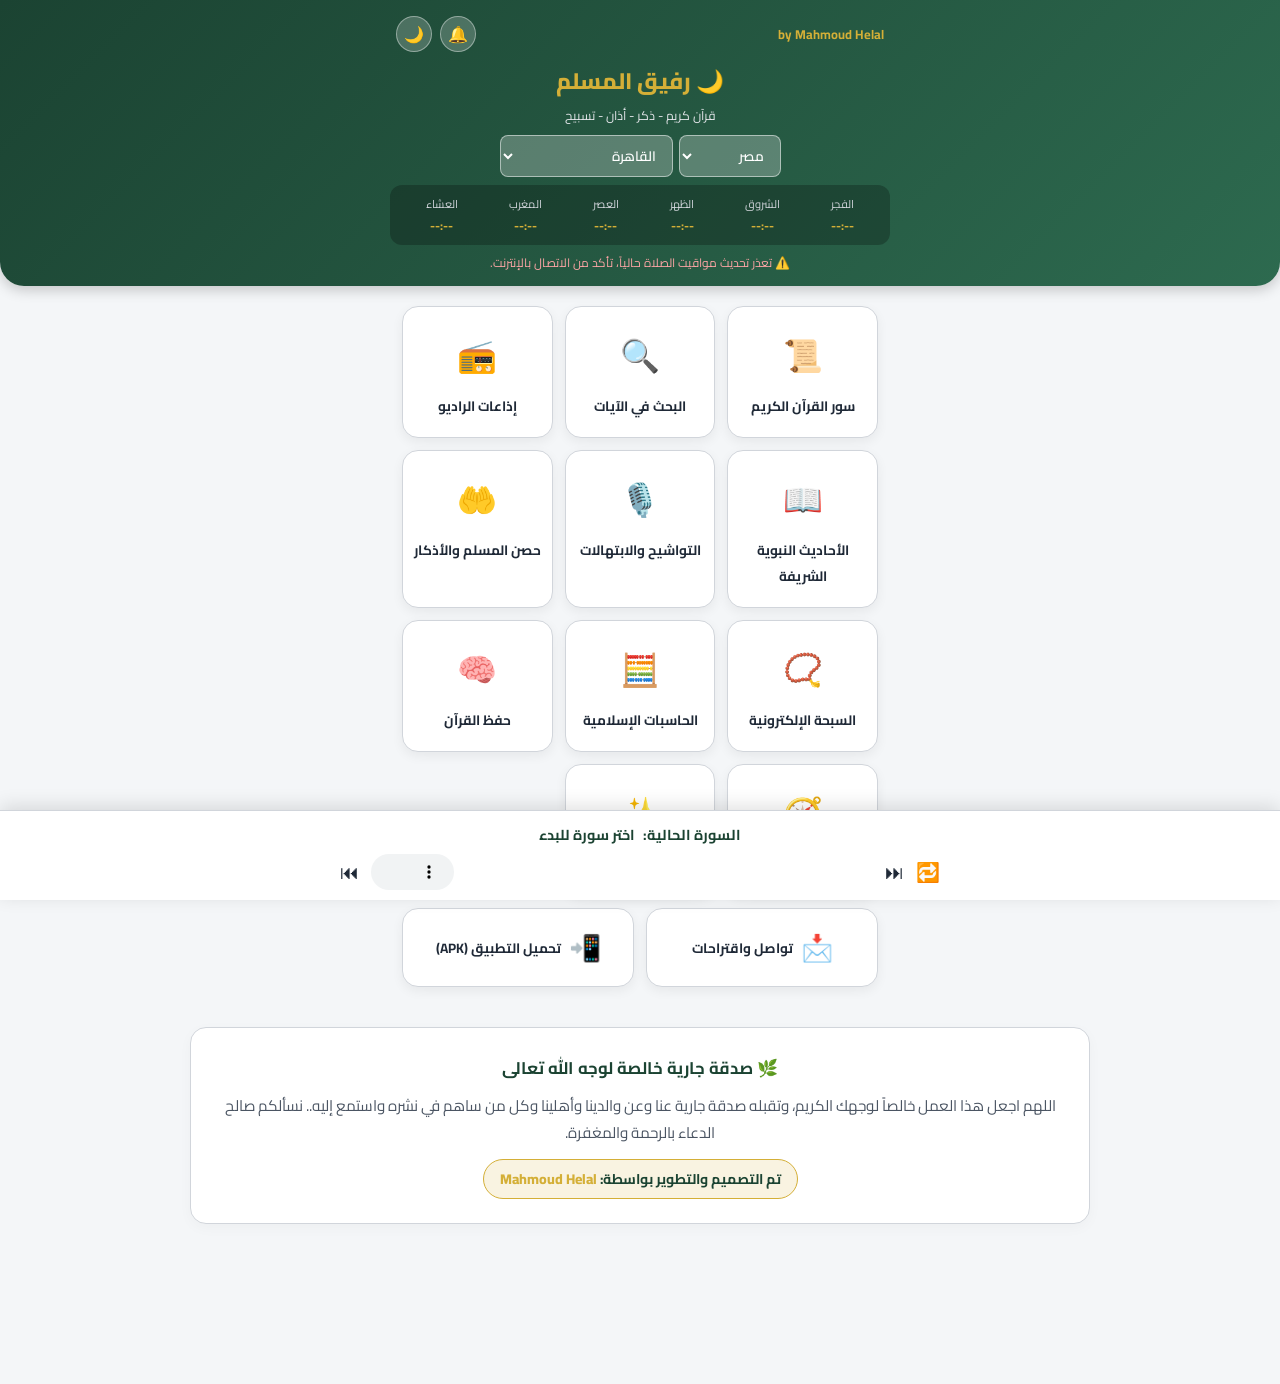
==== commit 24119a9d: "Add files via upload" ====
--- a/index.html
+++ b/index.html
@@ -360,9 +360,17 @@
         <div class="card-icon">🧮</div>
         <div class="card-title">الحاسبات الإسلامية</div>
       </div>
-      <div class="dashboard-card" onclick="openAthr('academy')">
-        <div class="card-icon">🎓</div>
-        <div class="card-title">مجالس العلم</div>
+      <div class="dashboard-card" onclick="openAthr('hifz')">
+        <div class="card-icon">🧠</div>
+        <div class="card-title">حفظ القرآن</div>
+      </div>
+      <div class="dashboard-card" onclick="openAthr('qibla')">
+        <div class="card-icon">🧭</div>
+        <div class="card-title">اتجاه القبلة</div>
+      </div>
+      <div class="dashboard-card" onclick="openAthr('names')">
+        <div class="card-icon">✨</div>
+        <div class="card-title">الأسماء الحسنى</div>
       </div>
     </div>
     <div class="bottom-actions">
@@ -845,20 +853,32 @@
 
     async function downloadSurahAudio(url, fileName, btnEl) {
       const originalText = btnEl.innerText;
+      const inApp = /FBAN|FBAV|FB_IAB|Instagram|Messenger|Snapchat/i.test(navigator.userAgent || "");
+      if (inApp) { window.open(url, "_blank", "noopener,noreferrer"); alert("متصفح فيسبوك الداخلي لا يدعم التنزيل. افتح الموقع في Chrome (القائمة ⋮ ← فتح في المتصفح) ثم اضغط تحميل."); return; }
       btnEl.disabled = true;
-      btnEl.innerText = "⏳";
+      btnEl.innerText = "⏳ 0%";
       try {
         const response = await fetch(url);
         if (!response.ok) throw new Error("Network error");
-        const blob = await response.blob();
+        const total = parseInt(response.headers.get("content-length") || "0", 10);
+        let blob;
+        if (response.body && response.body.getReader) {
+          const reader = response.body.getReader(); const chunks = []; let got = 0;
+          for (;;) {
+            const { done, value } = await reader.read(); if (done) break;
+            chunks.push(value); got += value.length;
+            btnEl.innerText = total ? `⏳ ${Math.round(got / total * 100)}%` : `⏳ ${(got / 1048576).toFixed(1)}MB`;
+          }
+          blob = new Blob(chunks, { type: "audio/mpeg" });
+        } else { blob = await response.blob(); }
         const blobUrl = URL.createObjectURL(blob);
         const a = document.createElement("a");
-        a.href = blobUrl;
-        a.download = fileName;
-        document.body.appendChild(a);
-        a.click();
-        document.body.removeChild(a);
-        setTimeout(() => URL.revokeObjectURL(blobUrl), 10000);
+        a.href = blobUrl; a.download = fileName;
+        document.body.appendChild(a); a.click(); document.body.removeChild(a);
+        // لا نلغي الرابط سريعاً: المتصفح يقرأ الملف الكبير تدريجياً وإلغاؤه المبكر كان يوقف التنزيل
+        setTimeout(() => URL.revokeObjectURL(blobUrl), 15 * 60 * 1000);
+        btnEl.innerText = "✅ تم";
+        await new Promise(r => setTimeout(r, 2500));
       } catch (err) {
         window.open(url, "_blank", "noopener,noreferrer");
       } finally {
@@ -1713,15 +1733,16 @@
   </script>
   <script src="athr/quran-meta.js"></script>
   <script src="athr/hadith-meta.js"></script>
-  <script src="athr/academy-data.js"></script>
   <script src="athr/calc-faraid.js"></script>
   <script src="athr/audio-lib.js"></script>
   <script src="athr/radio.js"></script>
   <script src="athr/ibtihal-data.js"></script>
   <script src="athr/tawasheeh.js"></script>
   <script src="athr/adhan.js"></script>
+  <script src="athr/data-lite.js"></script>
+  <script src="athr/hifz.js"></script>
+  <script src="athr/extras.js"></script>
   <script src="athr/hadith.js"></script>
-  <script src="athr/academy.js"></script>
   <script src="athr/calc.js"></script>
   <script src="athr/calc-debts.js"></script>
   <script src="athr/calc-fin.js"></script>
--- a/athr/athr.css
+++ b/athr/athr.css
@@ -765,3 +765,17 @@
 #athrRoot .adh-m.sel{border-color:var(--gold);background:var(--gold-soft)}#athrRoot .adh-m b{flex:1;font-size:.9rem}
 #athrRoot .adh-pick,#athrRoot .adh-try{border:0;background:none;color:var(--text);cursor:pointer;font-weight:700}
 #athrRoot .adh-prs{display:flex;flex-wrap:wrap;gap:12px;font-weight:700}
+
+#athrRoot .qb-card{background:var(--card-bg);border:1px solid var(--border);border-radius:18px;padding:18px;text-align:center}
+#athrRoot .qb-ring{position:relative;width:250px;height:250px;margin:6px auto 14px;border-radius:50%;border:6px solid var(--accent);background:radial-gradient(circle,var(--card-bg),var(--accent-soft))}
+#athrRoot .qb-n{position:absolute;top:6px;left:50%;margin-left:-10px;font-weight:800;color:var(--primary);width:20px;transform-origin:10px 119px}
+#athrRoot .qb-needle{position:absolute;inset:0;transition:transform .15s linear}
+#athrRoot .qb-needle::before{content:'';position:absolute;top:22px;left:50%;margin-left:-3px;width:6px;height:100px;border-radius:3px;background:linear-gradient(var(--primary),transparent)}
+#athrRoot .qb-needle i{position:absolute;top:-2px;left:50%;margin-left:-15px;font-style:normal;font-size:1.9rem}
+#athrRoot .qb-dot{position:absolute;top:50%;left:50%;width:14px;height:14px;margin:-7px;border-radius:50%;background:var(--accent)}
+#athrRoot .qb-info{display:flex;flex-direction:column;gap:4px;margin-bottom:12px}#athrRoot .qb-info small{color:var(--text-muted)}
+#athrRoot .qb-state{font-weight:800;color:var(--primary);min-height:1.5em}
+#athrRoot .qb-btns{display:flex;gap:8px;margin-bottom:8px}#athrRoot .qb-btns .btn{flex:1}
+#athrRoot .nm-grid{display:grid;grid-template-columns:repeat(3,1fr);gap:8px;margin-top:12px}
+#athrRoot .nm-card{background:var(--card-bg);border:1px solid var(--border);border-radius:12px;padding:10px 4px;display:flex;flex-direction:column;align-items:center;gap:4px;font-family:'Amiri',serif}
+#athrRoot .nm-card b{font-size:1.02rem;color:var(--primary);text-align:center}#athrRoot .nm-card small{color:var(--accent);font-family:'Cairo',sans-serif;font-size:.7rem}
